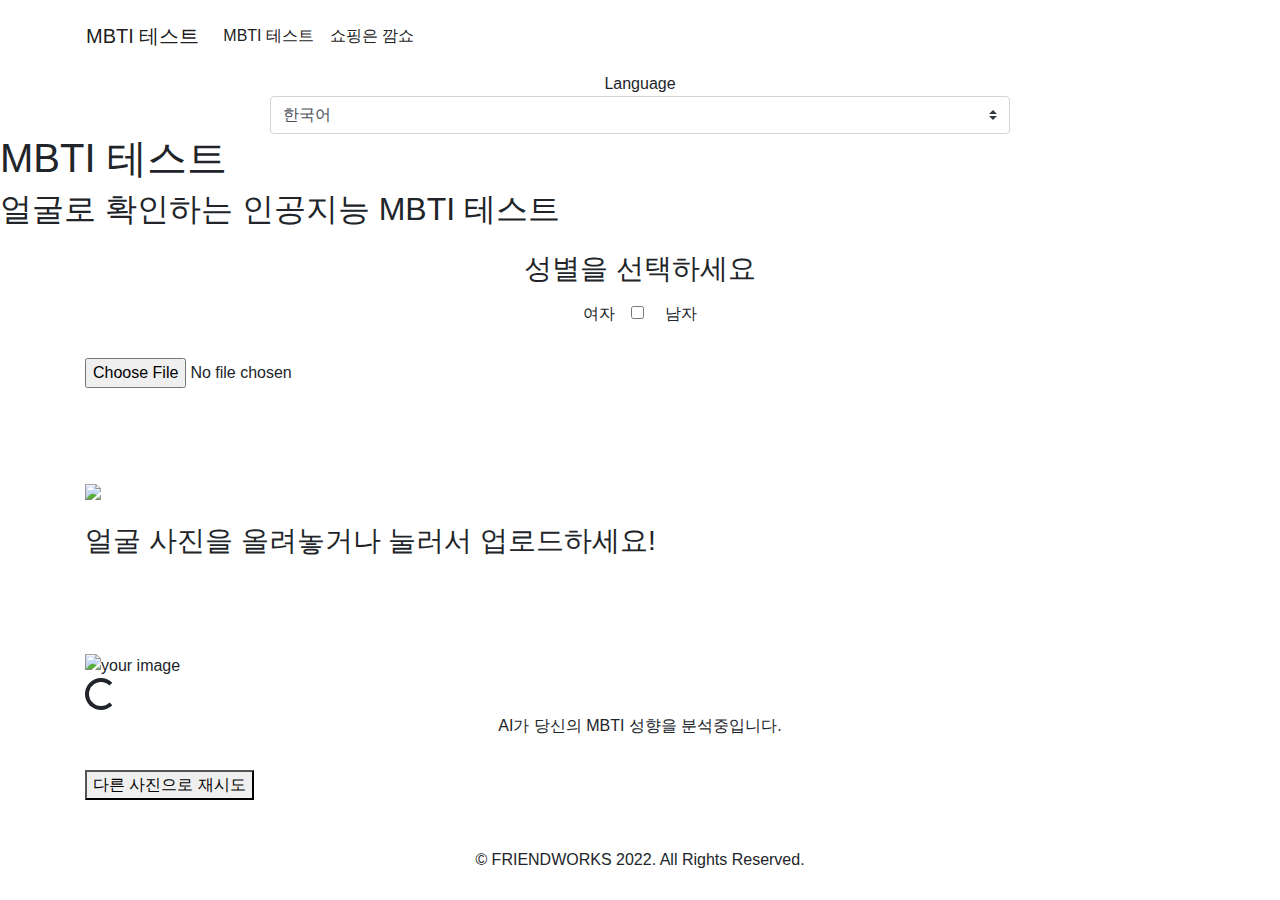
==== en/index.html @ 9ec571dc "lang2" ====
<!DOCTYPE html>
<html lang="value">
    <head>
        <meta charset="UTF-8" />
        <meta name="viewport" content="width=device-width, initial-scale=1, shrink-to-fit=no" />
        <meta http-equiv="X-UA-Compatible" content="ie=edge" />
        <meta name="naver-site-verification" content="3c3d0d8138c15d70fa517e655091ccc6818fdd9f" />
        <link href="https://fonts.googleapis.com/css?family=Jua&display=swap" rel="stylesheet" />
        <link
            rel="stylesheet"
            href="https://stackpath.bootstrapcdn.com/bootstrap/4.4.1/css/bootstrap.min.css"
            integrity="sha384-Vkoo8x4CGsO3+Hhxv8T/Q5PaXtkKtu6ug5TOeNV6gBiFeWPGFN9MuhOf23Q9Ifjh"
            crossorigin="anonymous"
        />
        <title>MBTI 테스트</title>

        <link rel="alternate" hreflang="ko" href="https://mbtionface.netlify.app/ko/index.html" />
        <link rel="alternate" hreflang="en" href="https://mbtionface.netlify.app/en/index.html" />
        <link rel="alternate" hreflang="es" href="https://mbtionface.netlify.app/es/index.html" />
        <link rel="alternate" hreflang="ja" href="https://mbtionface.netlify.app/ja/index.html" />
        <link rel="alternate" hreflang="zh" href="https://mbtionface.netlify.app/zh/index.html" />
        <link rel="alternate" hreflang="vi" href="https://mbtionface.netlify.app/vi/index.html" />
        <link rel="alternate" hreflang="id" href="https://mbtionface.netlify.app/id/index.html" />
        <link rel="alternate" hreflang="it" href="https://mbtionface.netlify.app/it/index.html" />
        <link rel="alternate" hreflang="th" href="https://mbtionface.netlify.app/th/index.html" />
        <link rel="alternate" hreflang="x-default" href="https://mbtionface.netlify.app/" />
        
        <meta name="title" content="MBTI 테스트" />
        <meta
            name="subject"
            content="얼굴로 확인하는 인공지능 MBTI 테스트, 간편하게 나의 MBTI를 찾아보세요!"
        />
        <meta
            name="keywords"
            content="MBTI 테스트, 인공지능 MBTI 테스트, 얼굴상, 얼굴상 테스트, 나의 MBTI, MBTI 찾기, 얼굴로 보는 MBTI, 얼굴 MBTI, 동물MBTI, MBTIface, ISTJ, ISTP, ESTP, ESTJ, ISFJ, ISFP, ESFP, ESFJ, INFJ, INFP, ENFP, ENFJ, INTJ, INTP, ENTP, ENTJ, 연예인MBTI, 연예인 MBTI, MBTI 연예인"
        />
        <meta name="author" content="charles" />
        <link rel="stylesheet" href="style.css" />
        <link rel="canonical" href="https://mbtionface.netlify.app" />
        <meta property="og:url" content="https://mbtionface.netlify.appe" />
        <meta property="og:type" content="website" />
        <meta property="og:title" content="MBTI 테스트" />
        <meta
            property="og:description"
            content="얼굴로 확인하는 인공지능 MBTI 테스트, 간편하게 나의 MBTI를 찾아보세요! 1,000명의 연예인 사진 데이터로 학습한 인공지능이 나의 얼굴특징으로 MBTI성향을 분석해드립니다. 회원가입도 필요없이 화면에서 바로 확인해보세요! 사진 데이터는 그 어디에도 전송되지 않습니다. 인공지능이 보는 나의 MBTI 테스트 한번 해보세요! ISTJ? ISTP? ESTP? ESTJ? ISFJ? ISFP? ESFP? ESFJ? INFJ? INFP? ENFP? ENFJ? INTJ? INTP? ENTP? ENTJ? 간편한 사진등록을 위해 나의 MBTI 성향을 찾을 수 있습니다."
        />
        <meta
            property="og:image"
            content="https://img1.daumcdn.net/thumb/R1280x0/?scode=mtistory2&fname=https%3A%2F%2Fk.kakaocdn.net%2Fdn%2Fc0eq42%2FbtqCQpiFhFn%2F8KPaOP9q8PXpJFRL7if55K%2Fimg.jpg"
        />

        <link rel="shortcut icon" href="/favicon.ico" type="image/x-icon" />
        <link rel="icon" href="/favicon.ico" type="image/x-icon" />

        <!-- Go to www.addthis.com/dashboard to customize your tools -->
        <script
            type="text/javascript"
            src="//s7.addthis.com/js/300/addthis_widget.js#pubid=ra-6253e51a4750b6fa"
        ></script>
    </head>

    <style>
        @import url(//fonts.googleapis.com/earlyaccess/jejuhallasan.css);
        #label-container div:nth-child(6) {
            display: none !important;
        }
        #label-container div:nth-child(7) {
            display: none !important;
        }
        #label-container div:nth-child(8) {
            display: none !important;
        }
        #label-container div:nth-child(9) {
            display: none !important;
        }
        #label-container div:nth-child(10) {
            display: none !important;
        }
        #label-container div:nth-child(11) {
            display: none !important;
        }
        #label-container div:nth-child(12) {
            display: none !important;
        }
        #label-container div:nth-child(13) {
            display: none !important;
        }
        #label-container div:nth-child(14) {
            display: none !important;
        }
        #label-container div:nth-child(15) {
            display: none !important;
        }
        #label-container div:nth-child(16) {
            display: none !important;
        }
    </style>

    <body>
        <nav class="p-3 container navbar navbar-expand-lg navbar-light">
            <a class="navbar-brand" href="https://animalface.site/">MBTI 테스트</a>
            <button
                class="navbar-toggler"
                type="button"
                data-toggle="collapse"
                data-target="#navbarNav"
                aria-controls="navbarNav"
                aria-expanded="false"
                aria-label="Toggle navigation"
            >
                <span class="navbar-toggler-icon"></span>
            </button>
            <div class="collapse navbar-collapse" id="navbarNav">
                <ul class="navbar-nav">
                    <li class="nav-item active">
                        <a class="nav-link" href="#"
                            >MBTI 테스트
                            <span class="sr-only">(current)</span>
                        </a>
                    </li>
                    <li class="nav-item active">
                        <a
                            class="nav-link"
                            id="yotube-top-link"
                            href="https://smartstore.naver.com/kkamshow"
                            >쇼핑은 깜쇼</a
                        >
                    </li>
                </ul>
            </div>
        </nav>

        <section class="container d-flex flex-column justify-content-center align-items-center">
            <span class="select-language">Language</span>
            <select onchange="changeLanguage(this)" class="custom-select col-8">
                <option value="ko" lang="ko">한국어</option>
                <option value="en" lang="en">English</option>
                <option value="es" lang="es">español</option>
                <option value="ja" lang="ja">日本語</option>
                <option value="zh" lang="zh">中文</option>
                <option value="vi" lang="vi">tiếng Việt</option>
                <option value="id" lang="id">Bahasa Indonesia</option>
                <option value="it" lang="it">Italiano</option>
                <option value="th" lang="th">ไทย</option>
            </select>
        </section>

        <script>
            var ua = navigator.userAgent.toLowerCase();
            function changeLanguage(lang) {
                if (
                    (navigator.userAgent.indexOf('Mac OS') > 0 &&
                        navigator.userAgent.indexOf('Safari') <= 0) ||
                    (navigator.userAgent.indexOf('Android') > 0 &&
                        navigator.userAgent.indexOf('wv)') > 0)
                ) {
                    if (ua.match('android') != null) {
                        window.open(
                            'googlechrome://navigate?url=mbtionface.netlify.app/' +
                                lang.value +
                                '/index.html'
                        ); //android
                    } else if (
                        ua.indexOf('iphone') > -1 ||
                        ua.indexOf('ipad') > -1 ||
                        ua.indexOf('ipod') > -1
                    ) {
                        window.location.href =
                            'https://mbtionface.netlify.app/' + lang.value + '/index.html';
                    } else {
                        window.location.href =
                            'https://mbtionface.netlify.app/' + lang.value + '/index.html';
                    }
                } else {
                    window.location.href =
                        'https://mbtionface.netlify.app/' + lang.value + '/index.html';
                }
            }
        </script>

        <section class="section">
            <h1 class="title">MBTI 테스트</h1>
            <h2 class="subtitle">얼굴로 확인하는 인공지능 MBTI 테스트</h2>
            <h2 class="sr-only">
                나의 MBTI 성향은 무엇일까? 얼굴로 간편하게 나의 MBTI를 찾아보세요!
            </h2>
            <h3 class="sr-only">
                1,000명의 연예인 사진 데이터로 학습한 인공지능이 얼굴 사진으로 당신의 MBTI 성향을
                찾아드립니다.
            </h3>
            <h4 class="sr-only">
                본 서비스는 Google의 인공지능 teachable machine 2.0을 활용하였습니다.
            </h4>
            <p class="sr-only">
                얼굴로 확인하는 인공지능 MBTI 테스트, 간편하게 나의 MBTI를 찾아보세요! 1,000명의
                연예인 사진 데이터로 학습한 인공지능이 나의 얼굴특징으로 MBTI성향을 분석해드립니다.
                회원가입도 필요없이 화면에서 바로 확인해보세요! 사진 데이터는 그 어디에도 전송되지
                않습니다. 인공지능이 분석하는 나의 MBTI 테스트 한번 해보세요! 간편한 사진등록을 위해
                나의 MBTI 성향을 찾을 수 있습니다.
            </p>
        </section>
        <section class="youtube pb-3" id="yotube-mid-link">
            <!-- <div class="container mt-3 youtube-cover d-flex flex-row-reverse align-items-center">
            <img src="img/youtube-copy.jpg" alt="youtube-icon" class="youtube-icon">
            <a href="https://----" class="youtube-link">By 처리의 채널</a>
        </div> -->
        </section>
        <h3 class="pb-2 d-flex justify-content-center">성별을 선택하세요</h3>
        <section class="d-flex justify-content-center">
            <p class="d-flex align-items-center pr-3">여자</p>
            <div>
                <input type="checkbox" id="gender" />
                <label for="gender">
                    <span class="knob">
                        <i></i>
                    </span>
                </label>
            </div>
            <p class="d-flex align-items-center pl-3">남자</p>
        </section>
        <script
            class="jsbin"
            src="https://ajax.googleapis.com/ajax/libs/jquery/1/jquery.min.js"
        ></script>
        <div class="mt-3 container file-upload">
            <div class="image-upload-wrap">
                <input
                    class="file-upload-input"
                    type="file"
                    onchange="readURL(this);"
                    accept="image/*"
                />
                <div class="drag-text">
                    <img src="img/upload.svg" class="mt-5 pt-5 upload" />
                    <h3 class="mb-5 pb-5 pt-4 upload-text">
                        얼굴 사진을 올려놓거나 눌러서 업로드하세요!
                    </h3>
                </div>
            </div>
            <div class="file-upload-content">
                <img class="file-upload-image" id="face-image" src="#" alt="your image" />
                <div id="loading" class="animated bounce">
                    <div class="spinner-border" role="status">
                        <span class="sr-only">Loading...</span>
                    </div>
                    <p class="text-center">AI가 당신의 MBTI 성향을 분석중입니다.</p>
                </div>
                <p class="result-message"></p>
                <div id="label-container" class="d-flex flex-column justify-content-around"></div>

                <!-- Go to www.addthis.com/dashboard to customize your tools -->
                <div class="addthis_inline_share_toolbox_t1y6"></div>

                <div class="pt-3 image-title-wrap">
                    <button
                        type="button p-2"
                        class="try-again-btn"
                        onclick="window.location.reload();"
                    >
                        <span class="try-again-text">다른 사진으로 재시도</span>
                    </button>
                </div>
            </div>
        </div>
        <footer class="footer pt-5 container d-flex justify-content-center">
            <div>
                <p>&copy; FRIENDWORKS 2022. All Rights Reserved.</p>
            </div>
        </footer>

        <div id="disqus_thread"></div>
        <script>
            /**
             *  RECOMMENDED CONFIGURATION VARIABLES: EDIT AND UNCOMMENT THE SECTION BELOW TO INSERT DYNAMIC VALUES FROM YOUR PLATFORM OR CMS.
             *  LEARN WHY DEFINING THESE VARIABLES IS IMPORTANT: https://disqus.com/admin/universalcode/#configuration-variables    */
            /*
    var disqus_config = function () {
    this.page.url = PAGE_URL;  // Replace PAGE_URL with your page's canonical URL variable
    this.page.identifier = PAGE_IDENTIFIER; // Replace PAGE_IDENTIFIER with your page's unique identifier variable
    };
    */
            (function () {
                // DON'T EDIT BELOW THIS LINE
                var d = document,
                    s = d.createElement('script');
                s.src = 'https://mbti-face.disqus.com/embed.js';
                s.setAttribute('data-timestamp', +new Date());
                (d.head || d.body).appendChild(s);
            })();
        </script>
        <noscript
            >Please enable JavaScript to view the
            <a href="https://disqus.com/?ref_noscript">comments powered by Disqus.</a></noscript
        >

        <script>
            function readURL(input) {
                if (input.files && input.files[0]) {
                    var reader = new FileReader();
                    reader.onload = function (e) {
                        $('.image-upload-wrap').hide();
                        $('#loading').show();
                        $('.file-upload-image').attr('src', e.target.result);
                        $('.file-upload-content').show();
                        $('.image-title').html(input.files[0].name);
                    };
                    reader.readAsDataURL(input.files[0]);
                    init().then(function () {
                        console.log('hello');
                        predict();
                        $('#loading').hide();
                    });
                } else {
                    removeUpload();
                }
            }

            function removeUpload() {
                $('.file-upload-input').replaceWith($('.file-upload-input').clone());
                $('.file-upload-content').hide();
                $('.image-upload-wrap').show();
            }
            $('.image-upload-wrap').bind('dragover', function () {
                $('.image-upload-wrap').addClass('image-dropping');
            });
            $('.image-upload-wrap').bind('dragleave', function () {
                $('.image-upload-wrap').removeClass('image-dropping');
            });
        </script>
        <script src="https://cdn.jsdelivr.net/npm/@tensorflow/tfjs@1.3.1/dist/tf.min.js"></script>
        <script src="https://cdn.jsdelivr.net/npm/@teachablemachine/image@0.8/dist/teachablemachine-image.min.js"></script>
        <script type="text/javascript">
            let URL;
            const urlMale = 'https://teachablemachine.withgoogle.com/models/Jysm44wZs/';
            const urlFemale = 'https://teachablemachine.withgoogle.com/models/SM7xPomcu/';
            let model, webcam, labelContainer, maxPredictions;
            async function init() {
                if (document.getElementById('gender').checked) {
                    URL = urlMale;
                } else {
                    URL = urlFemale;
                }
                const modelURL = URL + 'model.json';
                const metadataURL = URL + 'metadata.json';
                model = await tmImage.load(modelURL, metadataURL);
                maxPredictions = model.getTotalClasses();
                labelContainer = document.getElementById('label-container');
                for (let i = 0; i < maxPredictions; i++) {
                    var element = document.createElement('div');
                    element.classList.add('d-flex');
                    labelContainer.appendChild(element);
                }
            }
            async function predict() {
                var image = document.getElementById('face-image');
                const prediction = await model.predict(image, false);
                prediction.sort((a, b) => parseFloat(b.probability) - parseFloat(a.probability));
                console.log(prediction[0].className);
                var resultTitle, resultExplain, resultCeleb;
                if (document.getElementById('gender').checked) {
                    switch (prediction[0].className) {
                        case 'ISTJ':
                            resultTitle = 'ISTJ : 청렴결백한 논리주의자';
                            resultExplain =
                                '♠기본성향 : 사실에 근거하여 사고하며 행동이나 결정 사항에 한치의 의심을 사지 않는 현실 주의자형 <br> ♥연애 성향 : 자신의 감정을 절대 표현하지 않음. <br> ♣투자성향 : 조심성이 많고 미래에 대한 불안 때문에 절약하는 수호자 하지만, 본인을 위한 투자에 인색';
                            resultCeleb =
                                'ISTJ 연예인: 차태현, 이장원, 정찬우(iKON), 엘(인피니트), 마크(GOT7)';
                            break;
                        case 'ISTP':
                            resultTitle = 'ISTP : 백과사전형 만능 재주꾼';
                            resultExplain =
                                '♠기본성향 : 대담하고 현실적인 성향으로 다양한 도구 사용에 능숙한 탐험형 <br> ♥연애 성향 : 집에서 넷플릭스 보느라 연애를 안함 <br> ♣투자성향 : 소비를 즐기고 순간의 즐거움을 쫓는 예술가, 자유분방하여 앞날을 걱정하지 않는 성격';
                            resultCeleb =
                                'ISTP 연예인: 장성규, 박명수, 배성재(아나운서), 버논(세븐틴), 하석진';
                            break;
                        case 'ESTP':
                            resultTitle = 'ESTP : 모험을 즐기는 사업가';
                            resultExplain =
                                '♠기본성향 : 벼랑 끝의 아슬아슬한 삶을 진정으로 즐길 줄 아는 이들로 명석한 두뇌와 에너지, 그리고 뛰어난 직관력을 가지고 있는 유형 <br> ♥연애 성향 : 금방 사랑에 빠지고 금방 사랑이 식음(바람기 다수 보유) <br> ♣투자성향 : 소비를 즐기고 순간의 즐거움을 쫓는 예술가, 자유분방하여 앞날을 걱정하지 않는 성격으로 주위 요망';
                            resultCeleb =
                                'ESTP 연예인: 성찬(NCT), 장범준, 전현무, 허훈(농구), 신동엽';
                            break;
                        case 'ESTJ':
                            resultTitle = 'ESTJ : 엄격한 사업가형 관리자';
                            resultExplain =
                                '♠기본성향 : 사물이나 사람을 관리하는데 타의 추총을 불허하는 뛰어난 실력을 갖춘 관리자형 <br> ♥연애 성향 : 첫 데이트에서 사랑해 라고 말하는 애인이 부담스러움(상대가 화장실 간 사이에 문자 다 읽음) <br> ♣투자성향 : 조심성이 많고 미래에 대한 불안 때문에 절약하는 수호자 하지만, 본인을 위한 투자에 인색';
                            resultCeleb =
                                'ESTJ 연예인: 지민(BTS), 김구라, 김준수(JYJ), 류준열, 여원(펜타곤), 장동민';
                            break;
                        case 'ISFJ':
                            resultTitle = 'ISFJ : 용감한 수호자';
                            resultExplain =
                                '♠기본성향 : 소중한 이들을 수호하는데 심혈을 기울이는 헌신적이며 성실한 방어자형 <br> ♥연애 성향 : 감정 표현엔 서툴러서 자꾸 돈으로 사랑을 표현함 (사귄지 1주일 됐는데 백만원짜리 선물 줌) <br> ♣투자성향 : 조심성이 많고 미래에 대한 불안 때문에 절약하는 수호자 하지만, 본인을 위한 투자에 인색';
                            resultCeleb =
                                'ISFJ 연예인: 최강창민, 진영(GOT7), 대성(BIGBANG), 시우민, 장민호, 김경호';
                            break;
                        case 'ISFP':
                            resultTitle = 'ISFP : 호기심 많은 예술가';
                            resultExplain =
                                '♠기본성향 : 항시 새로운 것을 찾아 시도하거나 도전할 준비가 되어 있는 융통성 있는 성격의 매력 넘치는 예술가형 <br> ♥연애 성향 : 질투 대마왕인데 애인이 싫어할까봐 절대 티 안냄 <br> ♣투자성향 : 소비를 즐기고 순간의 즐거움을 쫓는 예술가, 자유분방하여 앞날을 걱정하지 않는 성격으로 주위 요망';
                            resultCeleb =
                                'ISFP 연예인: 유재석, 양세찬, 유승호, 백현(EXO), 김동욱, 쇼타로(NCT)';
                            break;
                        case 'ESFP':
                            resultTitle = 'ESFP : 자유로운 영혼의 연예인';
                            resultExplain =
                                '♠기본성향 : 주위에 있으면 인생이 지루할 새가 없을 정도로 즉흥적이며 열정과 에너지가 넘치는 연예인형 <br> ♥연애 성향 : 애인이 날 사랑하는지 모르겠음, 조금만 다투면 넌 나 안 사랑하자나 라고 외침 <br> ♣투자성향 : 소비를 즐기고 순간의 즐거움을 쫓는 예술가, 자유분방하여 앞날을 걱정하지 않는 성격으로 주위 요망';
                            resultCeleb =
                                'ESFP 연예인: 비, 이재욱, 우영(2PM), 재현(NCT), 한결(BAE173), 정준하';
                            break;
                        case 'ESFJ':
                            resultTitle = 'ESFJ : 사교적인 외교관';
                            resultExplain =
                                '♠기본성향 : 타인을 향항 세심한 관심과 사교적인 성향으로 사람들 내에서 인기가 많으며, 타인을 돕는데 열정적인 세심형 <br> ♥연애 성향 : 기념일에 무심하고 안챙기는 애인에게 기념일 왜 모르냐고 싸우기 시작 <br> ♣투자성향 : 조심성이 많고 미래에 대한 불안 때문에 절약하는 수호자 하지만, 본인을 위한 투자에 인색';
                            resultCeleb =
                                'ESFJ 연예인: 박보검, 이수근, 규현, 피오, 김준서(위아이), 쿤(NCT)';
                            break;
                        case 'INFJ':
                            resultTitle = 'INFJ : 선의의 옹호자';
                            resultExplain =
                                '♠기본성향 : 조용하고 신비로우며 샘솟는 영감으로 지칠 줄 모르는 이상주의자 <br> ♥연애 성향 : 애인 SNS를 살피다가 스크롤 끝까지 하면서 밤샘 <br> ♣투자성향 : 돈보다 중요한 가치를 믿으며 더 나은 사회를 만들고 싶은 이상주의자';
                            resultCeleb =
                                'INFJ 연예인: 제이홉(BTS), 조인성, 양세형, 정일우, 강태오, 강승윤, 준호(2PM)';
                            break;
                        case 'INFP':
                            resultTitle = 'INFP : 열정적인 중재자';
                            resultExplain =
                                '♠기본성향 : 상냥한 성격의 이타주의자로 건강하고 밝은 사회 건설에 앞장서는 낭만형 <br> ♥연애 성향 : 첫데이트에서 사랑해~ 라고 말함 <br> ♣투자성향 : 돈보다 중요한 가치를 믿으며 더 나은 사회를 만들고 싶은 이상주의자';
                            resultCeleb =
                                'INFP 연예인: 뷔(BTS), 최우식, 송민호, 강하늘, 조승우, 김종민, 윤종신, 강호동';
                            break;
                        case 'ENFP':
                            resultTitle = 'ENFP : 재기발랄한 활동가';
                            resultExplain =
                                '♠기본성향 : 창의적이며 항상 웃을 거리를 찾아 다니는 활방한 성격으로 사람들과 자유롭게 어울리기를 좋아하는 넘치는 열정의 소유자 <br> ♥연애 성향 : 연애 시작 했는데 갑자기 연애보다 꿀잼인 일들이 생김 <br> ♣투자성향 : 돈보다 중요한 가치를 믿으며 더 나은 사회를 만들고 싶은 이상주의자';
                            resultCeleb =
                                'ENFP 연예인: RM(BTS), 손석구, 케이윌, 김준호, 딘딘, 싸이, 조세호, 루카스(NCT)';
                            break;
                        case 'ENFJ':
                            resultTitle = 'ENFJ : 정의로운 사회 운동가';
                            resultExplain =
                                '♠기본성향 : 넘치는 카르스마와 영향력으로 창중을 압도하는 리더형 <br> ♥연애 성향 : 애인의 전 연인들을 궁금해하고, 완벽한 이상형이 되고 싶어함, 새벽 2시인데 남친/여친의 옛애인 SNS 몰래봄 <br> ♣투자성향 : 돈보다 중요한 가치를 믿으며 더 나은 사회를 만들고 싶은 이상주의자';
                            resultCeleb =
                                'ENFJ 연예인: 강다니엘, 디노(세븐틴), 이정재, 임시완, 정우성, 키노(펜타곤)';
                            break;
                        case 'INTJ':
                            resultTitle = 'INTJ : 용의주도한 전략가';
                            resultExplain =
                                '♠기본성향 : 상상력이 풍부하며 철두철미한 계획을 세우는 전략가형 <br> ♥연애 성향 : 첫 데이트 하는 날, 결혼하는 상상부터 자녀 계획까지 세움 <br> ♣투자성향 : 미래를 위한 투자가, 시대를 앞서가는 합리주의자로 논리적이며 미래를 위해 아낌없이 투자';
                            resultCeleb =
                                'INTJ 연예인: 은혁(슈퍼주니어), 유준상, 이경규, 빽가(코요테), 엄기준, 허영생';
                            break;
                        case 'INTP':
                            resultTitle = 'INTP : 논리적인 사색가';
                            resultExplain =
                                '♠기본성향 : 끊임없이 새로운 지식에 목말라 하는 혁신가형 <br> ♥연애 성향 : 좋아하는 마음을 카톡을 통해서만 티낼 수 있음 <br> ♣투자성향 : 미래를 위한 투자가, 시대를 앞서가는 합리주의자로 논리적이며 미래를 위해 아낌없이 투자';
                            resultCeleb =
                                'INTP 연예인: 정국(BTS), 진(BTS), 김우빈, 안효섭, 김우석(업텐션), 정형돈';
                            break;
                        case 'ENTP':
                            resultTitle = 'ENTP : 뜨거운 논쟁을 즐기는 변론가';
                            resultExplain =
                                '♠기본성향 : 지적인 도전을 두려워하지 않는 똑똑한 호기심형 <br> ♥연애 성향 : 사실 내가 1순위라 애인보다 내 자신을 더 좋아함 <br> ♣투자성향 : 미래를 위한 투자가, 시대를 앞서가는 합리주의자로 논리적이며 미래를 위해 아낌없이 투자';
                            resultCeleb =
                                'ENTP 연예인: 영탁, 박경, 하하, 이제훈, 김수찬, 김동완(신화), 자이언티';
                            break;
                        case 'ENTJ':
                            resultTitle = 'ENTJ : 대담한 통솔자';
                            resultExplain =
                                '♠기본성향 : 천성적으로 타고난 리더 대담하면서도 상상력이 풍부한 강한 의지의 소유자료 다양한 방법을 모색하거나 여의치 않을 경우 새로운 방안을 창출하는 리더형 <br> ♥연애 성향 : 애인 핸드폰에 뜨는 알람 하나하나를 궁금해함 <br> ♣투자성향 : 미래를 위한 투자가, 시대를 앞서가는 합리주의자로 논리적이며 미래를 위해 아낌없이 투자';
                            resultCeleb =
                                'ENTJ 연예인: 곽동연, 붐, 비토(업텐션), 여진구, 지코, 이승기, 홍석';
                            break;
                        default:
                            resultTitle = '알수없음';
                            resultExplain = '';
                            resultCeleb = '';
                    }
                } else {
                    switch (prediction[0].className) {
                        case 'ISTJ':
                            resultTitle = 'ISTJ : 청렴결백한 논리주의자';
                            resultExplain =
                                '♠기본성향 : 사실에 근거하여 사고하며 이들의 행동이나 결정 사항에 한치의 의심을 사지 않는 현실 주의자형 <br> ♥연애 성향 : 자신의 감정을 절대 표현하지 않음 <br> ♣투자성향 : 조심성이 많고 미래에 대한 불안 때문에 절약하는 수호자 하지만, 본인을 위한 투자에 인색';
                            resultCeleb =
                                'ISTJ 연예인: 써니(소녀시대), 가을(IVE), 보나, 이보영, 이서연, 이세영';
                            break;
                        case 'ISTP':
                            resultTitle = 'ISTP : 백과사전형 만능 재주꾼';
                            resultExplain =
                                '♠기본성향 : 대담하고 현실적인 성향으로 다양한 도구 사용에 능숙한 탐험형 <br> ♥연애 성향 : 집에서 넷플릭스 보느라 연애를 안함 <br> ♣투자성향 : 소비를 즐기고 순간의 즐거움을 쫓는 예술가, 자유분방하여 앞날을 걱정하지 않는 성격으로 주위 요망';
                            resultCeleb =
                                'ISTP 연예인: 나연(TWICE), 윤여정, 유빈(원더걸스), 홍진경, 권진아';
                            break;
                        case 'ESTP':
                            resultTitle = 'ESTP : 모험을 즐기는 사업가';
                            resultExplain =
                                '♠기본성향 : 벼랑 끝의 아슬아슬한 삶을 진정으로 즐길 줄 아는 이들로 명석한 두뇌와 에너지, 그리고 뛰어난 직관력을 가지고 있는 유형 <br> ♥연애 성향 : 금방 사랑에 빠지고 금방 사랑이 식음(바람기 다수 보유) <br> ♣투자성향 : 소비를 즐기고 순간의 즐거움을 쫓는 예술가, 자유분방하여 앞날을 걱정하지 않는 성격으로 주위 요망';
                            resultCeleb =
                                'ESTP 연예인: 지수(BLACKPINK), 이유비, 경리, 김완선, 큐리, 해원';
                            break;
                        case 'ESTJ':
                            resultTitle = 'ESTJ : 엄격한 사업가형 관리자';
                            resultExplain =
                                '♠기본성향 : 사물이나 사람을 관리하는데 타의 추총을 불허하는 뛰어난 실력을 갖춘 관리자형 <br> ♥연애 성향 : 첫 데이트에서 사랑해 라고 말하는 애인이 부담스러움(상대가 화장실 간 사이에 문자 다 읽음) <br> ♣투자성향 : 조심성이 많고 미래에 대한 불안 때문에 절약하는 수호자 하지만, 본인을 위한 투자에 인색';
                            resultCeleb =
                                'ESTJ 연예인: 송은이, 치타, 한가인, 한채영, 남지현, 소희(앨리스)';
                            break;
                        case 'ISFJ':
                            resultTitle = 'ISFJ : 용감한 수호자';
                            resultExplain =
                                '♠기본성향 : 소중한 이들을 수호하는데 심혈을 기울이는 헌신적이며 성실한 방어자형 <br> ♥연애 성향 : 감정 표현엔 서툴러서 자꾸 돈으로 사랑을 표현함 (사귄지 1주일 됐는데 백만원짜리 선물 줌) <br> ♣투자성향 : 조심성이 많고 미래에 대한 불안 때문에 절약하는 수호자 하지만, 본인을 위한 투자에 인색';
                            resultCeleb =
                                'ISFJ 연예인: 다현(TWICE), 정연(TWICE), 나르샤, 루다(우주소녀), 안영미';
                            break;
                        case 'ISFP':
                            resultTitle = 'ISFP : 호기심 많은 예술가';
                            resultExplain =
                                '♠기본성향 : 항시 새로운 것을 찾아 시도하거나 도전할 준비가 되어 있는 융통성 있는 성격의 매력 넘치는 예술가형 <br> ♥연애 성향 : 질투 대마왕인데 애인이 싫어할까봐 절대 티 안냄 <br> ♣투자성향 : 소비를 즐기고 순간의 즐거움을 쫓는 예술가, 자유분방하여 앞날을 걱정하지 않는 성격으로 주위 요망';
                            resultCeleb =
                                'ISFP 연예인: 미나/지효/쯔위(TWICE), 설현, 간미연, 이해리(다비치), 진세연';
                            break;
                        case 'ESFP':
                            resultTitle = 'ESFP : 자유로운 영혼의 연예인';
                            resultExplain =
                                '♠기본성향 : 주위에 있으면 인생이 지루할 새가 없을 정도로 즉흥적이며 열정과 에너지가 넘치는 연예인형 <br> ♥연애 성향 : 애인이 날 사랑하는지 모르겠음, 조금만 다투면 넌 나 안 사랑하자나 라고 외침 <br> ♣투자성향 : 소비를 즐기고 순간의 즐거움을 쫓는 예술가, 자유분방하여 앞날을 걱정하지 않는 성격으로 주위 요망';
                            resultCeleb =
                                'ESFP 연예인: 강혜원(아이즈원), 이선빈, 신봉선, 주이(모모랜드), 에일리, 윤아, 효린';
                            break;
                        case 'ESFJ':
                            resultTitle = 'ESFJ : 사교적인 외교관';
                            resultExplain =
                                '♠기본성향 : 타인을 향항 세심한 관심과 사교적인 성향으로 사람들 내에서 인기가 많으며, 타인을 돕는데 열정적인 세심형 <br> ♥연애 성향 : 기념일에 무심하고 안챙기는 애인에게 기념일 왜 모르냐고 싸우기 시작 <br> ♣투자성향 : 조심성이 많고 미래에 대한 불안 때문에 절약하는 수호자 하지만, 본인을 위한 투자에 인색';
                            resultCeleb =
                                'ESFJ 연예인: 리사(BLACKPINK), 오나라, 장윤정, 예진(ITZY), 박초롱, 가린, 혜리';
                            break;
                        case 'INFJ':
                            resultTitle = 'INFJ : 선의의 옹호자';
                            resultExplain =
                                '♠기본성향 : 조용하고 신비로우며 샘솟는 영감으로 지칠 줄 모르는 이상주의자 <br> ♥연애 성향 : 애인 SNS를 살피다가 스크롤 끝까지 하면서 밤샘 <br> ♣투자성향 : 돈보다 중요한 가치를 믿으며 더 나은 사회를 만들고 싶은 이상주의자';
                            resultCeleb =
                                'INFJ 연예인: 정소민, 아이유, 박신혜, 성유리, 소희, 수지, 전지우';
                            break;
                        case 'INFP':
                            resultTitle = 'INFP : 열정적인 중재자';
                            resultExplain =
                                '♠기본성향 : 상냥한 성격의 이타주의자로 건강하고 밝은 사회 건설에 앞장서는 낭만형 <br> ♥연애 성향 : 첫데이트에서 사랑해~ 라고 말함 <br> ♣투자성향 : 돈보다 중요한 가치를 믿으며 더 나은 사회를 만들고 싶은 이상주의자';
                            resultCeleb =
                                'INFP 연예인: 박은빈, 모모/채영(TWICE), 화사, 김지원, 김숙, 한소희, 한지민';
                            break;
                        case 'ENFP':
                            resultTitle = 'ENFP : 재기발랄한 활동가';
                            resultExplain =
                                '♠기본성향 : 창의적이며 항상 웃을 거리를 찾아 다니는 활방한 성격으로 사람들과 자유롭게 어울리기를 좋아하는 넘치는 열정의 소유자 <br> ♥연애 성향 : 연애 시작 했는데 갑자기 연애보다 꿀잼인 일들이 생김 <br> ♣투자성향 : 돈보다 중요한 가치를 믿으며 더 나은 사회를 만들고 싶은 이상주의자';
                            resultCeleb =
                                'ENFP 연예인: 로제(BLACKPINK), 강민경, 이효리, 공효진, 박나래, 전소민';
                            break;
                        case 'ENFJ':
                            resultTitle = 'ENFJ : 정의로운 사회 운동가';
                            resultExplain =
                                '♠기본성향 : 넘치는 카르스마와 영향력으로 창중을 압도하는 리더형 <br> ♥연애 성향 : 애인의 전 연인들을 궁금해하고, 완벽한 이상형이 되고 싶어함, 새벽 2시인데 남친/여친의 옛애인 SNS 몰래봄 <br> ♣투자성향 : 돈보다 중요한 가치를 믿으며 더 나은 사회를 만들고 싶은 이상주의자';
                            resultCeleb =
                                'ENFJ 연예인: 리아(ITZY), 신세경, 박소담, 시은(STAYC), 은서, 이성경, 김민경(개그맨)';
                            break;
                        case 'INTJ':
                            resultTitle = 'INTJ : 용의주도한 전략가';
                            resultExplain =
                                '♠기본성향 : 상상력이 풍부하며 철두철미한 계획을 세우는 전략가형 <br> ♥연애 성향 : 첫 데이트 하는 날, 결혼하는 상상부터 자녀 계획까지 세움 <br> ♣투자성향 : 미래를 위한 투자가, 시대를 앞서가는 합리주의자로 논리적이며 미래를 위해 아낌없이 투자';
                            resultCeleb =
                                'INTJ 연예인: 류진(ITZY), 보아, 공민지, 김유정, 조유리, 손나은, 박지원(프로미스나인)';
                            break;
                        case 'INTP':
                            resultTitle = 'INTP : 논리적인 사색가';
                            resultExplain =
                                '♠기본성향 : 끊임없이 새로운 지식에 목말라 하는 혁신가형 <br> ♥연애 성향 : 좋아하는 마음을 카톡을 통해서만 티낼 수 있음 <br> ♣투자성향 : 미래를 위한 투자가, 시대를 앞서가는 합리주의자로 논리적이며 미래를 위해 아낌없이 투자';
                            resultCeleb =
                                'INTP 연예인: 고아성, 김소연, 김신영, 소연(라붐), 초아(크레용팝), 안예은, 전혜원';
                            break;
                        case 'ENTP':
                            resultTitle = 'ENTP : 뜨거운 논쟁을 즐기는 변론가';
                            resultExplain =
                                '♠기본성향 : 지적인 도전을 두려워하지 않는 똑똑한 호기심형 <br> ♥연애 성향 : 사실 내가 1순위라 애인보다 내 자신을 더 좋아함 <br> ♣투자성향 : 미래를 위한 투자가, 시대를 앞서가는 합리주의자로 논리적이며 미래를 위해 아낌없이 투자';
                            resultCeleb =
                                'ENTP 연예인: 라미란, 제시, 한예슬, 엠마(댄서), 김세정, 권민아, 고민시';
                            break;
                        case 'ENTJ':
                            resultTitle = 'ENTJ : 대담한 통솔자';
                            resultExplain =
                                '♠기본성향 : 천성적으로 타고난 리더 대담하면서도 상상력이 풍부한 강한 의지의 소유자료 다양한 방법을 모색하거나 여의치 않을 경우 새로운 방안을 창출하는 리더형 <br> ♥연애 성향 : 애인 핸드폰에 뜨는 알람 하나하나를 궁금해함 <br> ♣투자성향 : 미래를 위한 투자가, 시대를 앞서가는 합리주의자로 논리적이며 미래를 위해 아낌없이 투자';
                            resultCeleb =
                                'ENTJ 연예인: 티파니, 문가영, 보미(걸크러쉬), 이호정, 윤하, 희진';
                            break;
                        default:
                            resultTitle = '알수없음';
                            resultExplain = '';
                            resultCeleb = '';
                    }
                }
                var title =
                    "<div class='" +
                    prediction[0].className +
                    "-mbti-title'>" +
                    resultTitle +
                    '</div>';
                var explain = "<div class='mbti-explain pt-2'>" + resultExplain + '</div>';
                var celeb =
                    "<div class='" +
                    prediction[0].className +
                    "-mbti-celeb pt-2 pb-2'>" +
                    resultCeleb +
                    '</div>';
                $('.result-message').html(title + explain + celeb);
                var barWidth;
                for (let i = 0; i < maxPredictions; i++) {
                    if (prediction[i].probability.toFixed(2) > 0.1) {
                        barWidth = Math.round(prediction[i].probability.toFixed(2) * 100) + '%';
                    } else if (prediction[i].probability.toFixed(2) >= 0.01) {
                        barWidth = '4%';
                    } else {
                        barWidth = '2%';
                    }
                    var labelTitle;
                    switch (prediction[i].className) {
                        case 'ISTJ':
                            labelTitle = 'ISTJ';
                            break;
                        case 'ISTP':
                            labelTitle = 'ISTP';
                            break;
                        case 'ESTP':
                            labelTitle = 'ESTP';
                            break;
                        case 'ESTJ':
                            labelTitle = 'ESTJ';
                            break;
                        case 'ISFJ':
                            labelTitle = 'ISFJ';
                            break;
                        case 'ISFP':
                            labelTitle = 'ISFP';
                            break;
                        case 'ESFP':
                            labelTitle = 'ESFP';
                            break;
                        case 'ESFJ':
                            labelTitle = 'ESFJ';
                            break;
                        case 'INFJ':
                            labelTitle = 'INFJ';
                            break;
                        case 'INFP':
                            labelTitle = 'INFP';
                            break;
                        case 'ENFP':
                            labelTitle = 'ENFP';
                            break;
                        case 'ENFJ':
                            labelTitle = 'ENFJ';
                            break;
                        case 'INTJ':
                            labelTitle = 'INTJ';
                            break;
                        case 'INTP':
                            labelTitle = 'INTP';
                            break;
                        case 'ENTP':
                            labelTitle = 'ENTP';
                            break;
                        case 'ENTJ':
                            labelTitle = 'ENTJ';
                            break;
                        default:
                            labelTitle = '알수없음';
                    }
                    var label =
                        "<div class='mbti-label d-flex align-items-center'>" +
                        labelTitle +
                        '</div>';
                    var bar =
                        "<div class='bar-container position-relative container'><div class='" +
                        prediction[i].className +
                        "-box'></div><div class='d-flex justify-content-center align-items-center " +
                        prediction[i].className +
                        "-bar' style='width: " +
                        barWidth +
                        "'><span class='d-block percent-text'>" +
                        Math.round(prediction[i].probability.toFixed(2) * 100) +
                        '%</span></div></div>';
                    labelContainer.childNodes[i].innerHTML = label + bar;
                }
            }
        </script>
        <script>
            function iosApp() {
                document.getElementById('coupang').style.display = 'none';
                $('#coupang ins').hide();
                document.getElementById('addThis').style.display = 'none';
                document.getElementById('disqus_thread').style.display = 'none';
                var kakao = document.getElementsByClassName('kakao_ad_area');
                for (var i = 0; i < kakao.length; i++) {
                    if (kakao[i]) {
                        kakao[i].style.display = 'none';
                    }
                }
                document.getElementById('yotube-top-link').style.display = 'none';
                document.getElementById('yotube-mid-link').style.display = 'none';
                document.getElementById('yotube-bottom-link').style.display = 'none';
            }
        </script>
    </body>
    <!-- 
image input box
Copyright (c) 2020 by Aaron Vanston (https://codepen.io/aaronvanston/pen/yNYOXR)

Permission is hereby granted, free of charge, to any person obtaining a copy of this software and associated documentation files (the "Software"), to deal in the Software without restriction, including without limitation the rights to use, copy, modify, merge, publish, distribute, sublicense, and/or sell copies of the Software, and to permit persons to whom the Software is furnished to do so, subject to the following conditions:

The above copyright notice and this permission notice shall be included in all copies or substantial portions of the Software.

THE SOFTWARE IS PROVIDED "AS IS", WITHOUT WARRANTY OF ANY KIND, EXPRESS OR IMPLIED, INCLUDING BUT NOT LIMITED TO THE WARRANTIES OF MERCHANTABILITY, FITNESS FOR A PARTICULAR PURPOSE AND NONINFRINGEMENT. IN NO EVENT SHALL THE AUTHORS OR COPYRIGHT HOLDERS BE LIABLE FOR ANY CLAIM, DAMAGES OR OTHER LIABILITY, WHETHER IN AN ACTION OF CONTRACT, TORT OR OTHERWISE, ARISING FROM, OUT OF OR IN CONNECTION WITH THE SOFTWARE OR THE USE OR OTHER DEALINGS IN THE SOFTWARE.

gender toggle
Copyright (c) 2020 by Mert Cukuren (https://codepen.io/knyttneve/pen/bPpEZY)

Permission is hereby granted, free of charge, to any person obtaining a copy of this software and associated documentation files (the "Software"), to deal in the Software without restriction, including without limitation the rights to use, copy, modify, merge, publish, distribute, sublicense, and/or sell copies of the Software, and to permit persons to whom the Software is furnished to do so, subject to the following conditions:

The above copyright notice and this permission notice shall be included in all copies or substantial portions of the Software.

THE SOFTWARE IS PROVIDED "AS IS", WITHOUT WARRANTY OF ANY KIND, EXPRESS OR IMPLIED, INCLUDING BUT NOT LIMITED TO THE WARRANTIES OF MERCHANTABILITY, FITNESS FOR A PARTICULAR PURPOSE AND NONINFRINGEMENT. IN NO EVENT SHALL THE AUTHORS OR COPYRIGHT HOLDERS BE LIABLE FOR ANY CLAIM, DAMAGES OR OTHER LIABILITY, WHETHER IN AN ACTION OF CONTRACT, TORT OR OTHERWISE, ARISING FROM, OUT OF OR IN CONNECTION WITH THE SOFTWARE OR THE USE OR OTHER DEALINGS IN THE SOFTWARE.
 -->
</html>
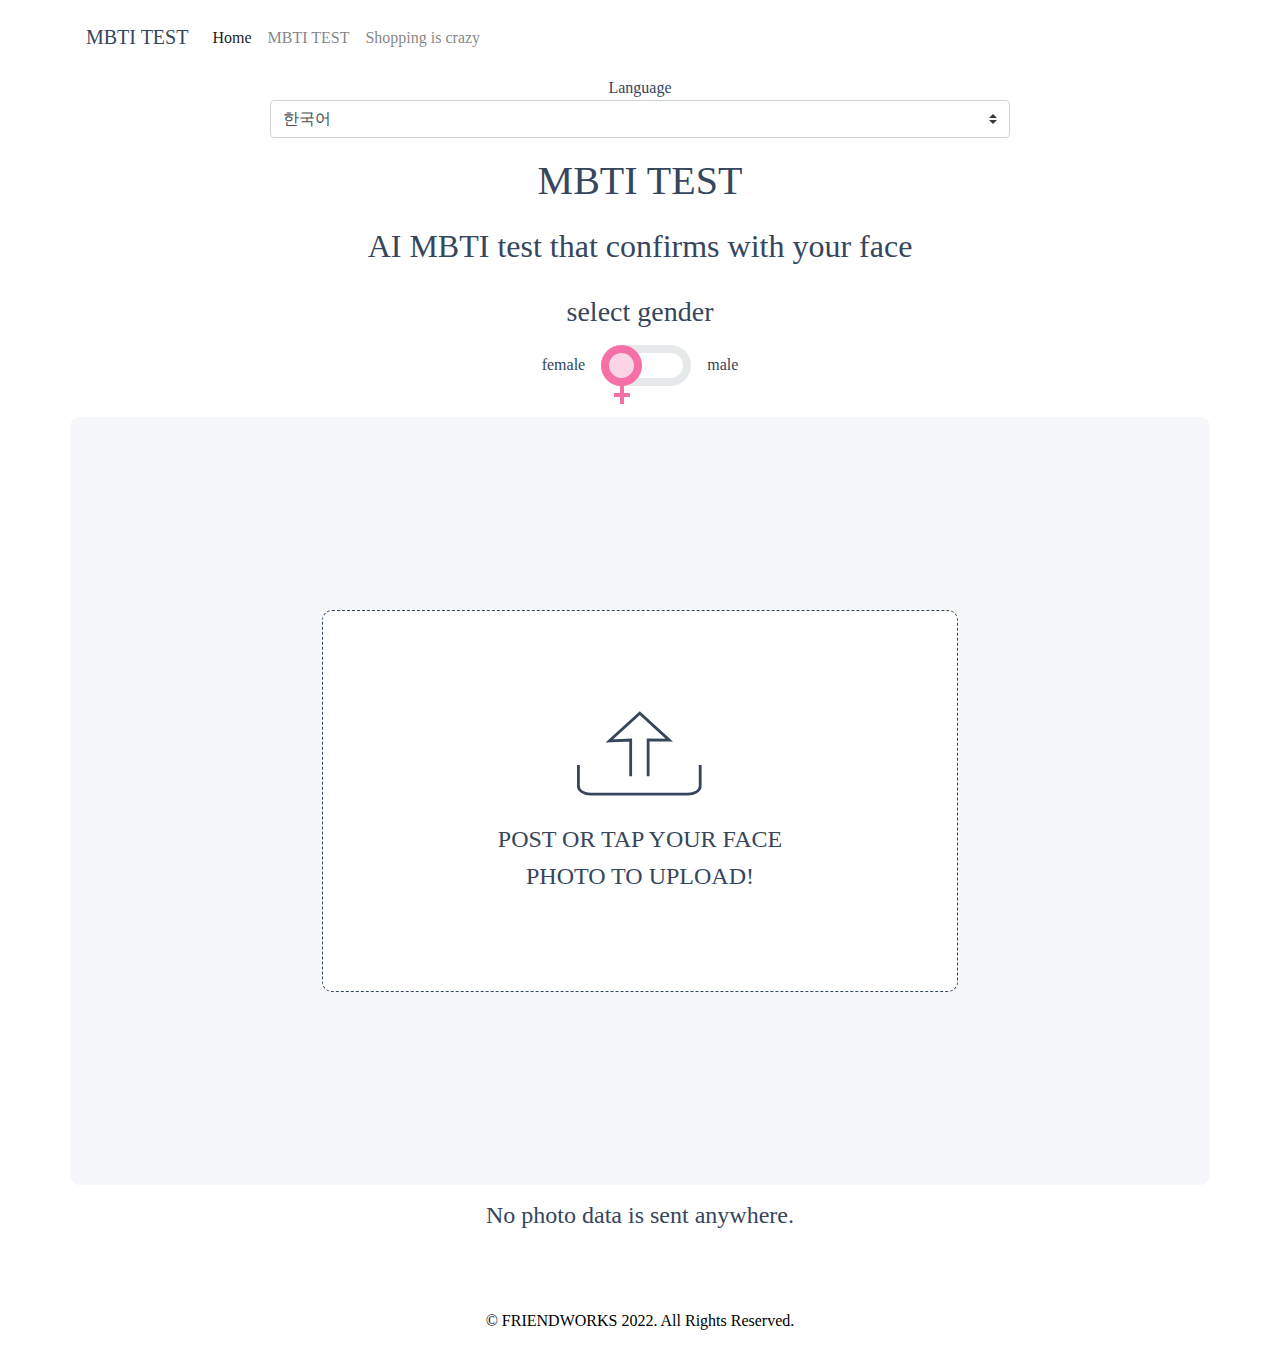
==== commit b51ab425: "es.. en" ====
--- a/en/index.html
+++ b/en/index.html
@@ -1,56 +1,67 @@
 <!DOCTYPE html>
-<html lang="value">
+<html lang="en">
     <head>
         <meta charset="UTF-8" />
         <meta name="viewport" content="width=device-width, initial-scale=1, shrink-to-fit=no" />
         <meta http-equiv="X-UA-Compatible" content="ie=edge" />
         <meta name="naver-site-verification" content="3c3d0d8138c15d70fa517e655091ccc6818fdd9f" />
+        <meta
+            name="google-site-verification"
+            content="U0fA87fWa7DeJwmO2t68xupuYGM9MVuYZf4gwX4JXEM"
+        />
         <link href="https://fonts.googleapis.com/css?family=Jua&display=swap" rel="stylesheet" />
         <link
             rel="stylesheet"
-            href="https://stackpath.bootstrapcdn.com/bootstrap/4.4.1/css/bootstrap.min.css"
+            href="https://cdn.jsdelivr.net/npm/bootstrap@4.4.1/dist/css/bootstrap.min.css"
             integrity="sha384-Vkoo8x4CGsO3+Hhxv8T/Q5PaXtkKtu6ug5TOeNV6gBiFeWPGFN9MuhOf23Q9Ifjh"
             crossorigin="anonymous"
         />
-        <title>MBTI 테스트</title>
+        <title>MBTI TEST : MBTI test that confirms with your face</title>
 
         <link rel="alternate" hreflang="ko" href="https://mbtionface.netlify.app/ko/index.html" />
         <link rel="alternate" hreflang="en" href="https://mbtionface.netlify.app/en/index.html" />
         <link rel="alternate" hreflang="es" href="https://mbtionface.netlify.app/es/index.html" />
-        <link rel="alternate" hreflang="ja" href="https://mbtionface.netlify.app/ja/index.html" />
-        <link rel="alternate" hreflang="zh" href="https://mbtionface.netlify.app/zh/index.html" />
+        <!-- <link rel="alternate" hreflang="ja" href="https://mbtionface.netlify.app/ja/index.html" />
+        <link rel="alternate" hreflang="zh" href="https://mbtionface.netlify.app/zh/index.html" /> -->
         <link rel="alternate" hreflang="vi" href="https://mbtionface.netlify.app/vi/index.html" />
         <link rel="alternate" hreflang="id" href="https://mbtionface.netlify.app/id/index.html" />
         <link rel="alternate" hreflang="it" href="https://mbtionface.netlify.app/it/index.html" />
         <link rel="alternate" hreflang="th" href="https://mbtionface.netlify.app/th/index.html" />
         <link rel="alternate" hreflang="x-default" href="https://mbtionface.netlify.app/" />
-        
-        <meta name="title" content="MBTI 테스트" />
+
+        <meta name="title" content="MBTI TEST" />
         <meta
             name="subject"
-            content="얼굴로 확인하는 인공지능 MBTI 테스트, 간편하게 나의 MBTI를 찾아보세요!"
+            content="AI MBTI test that checks your face, find your MBTI easily!"
+        />
+        <meta
+            name="description"
+            content="MBTI test to confirm with your face! Artificial intelligence learned from 1,000 Korean celebrity photo data analyzes your MBTI tendency based on facial features."
         />
         <meta
             name="keywords"
-            content="MBTI 테스트, 인공지능 MBTI 테스트, 얼굴상, 얼굴상 테스트, 나의 MBTI, MBTI 찾기, 얼굴로 보는 MBTI, 얼굴 MBTI, 동물MBTI, MBTIface, ISTJ, ISTP, ESTP, ESTJ, ISFJ, ISFP, ESFP, ESFJ, INFJ, INFP, ENFP, ENFJ, INTJ, INTP, ENTP, ENTJ, 연예인MBTI, 연예인 MBTI, MBTI 연예인"
+            content="MBTI test, MBTI test, MBTI, appearance test, MBTI test, MBTI test, MBTI personality test, MBIT type, today's horoscope, zodiac horoscope, horoscope, today's horoscope, MBTI compatibility, contemplative MBIT, MBTI facial image test, psychological test , Accurate Psychological Test, mbti Facial Test, MBTI by Face, AI MBTI Test, Eunbin Park MBTI, Taeoh Kang MBTI, Dongseok Ma MBTI, BTS MBTI, Face Image, Face Test, My MBTI, Find MBTI, MBTI by Face, Face MBTI , faceMBTI, MBTIface, face MBTI, MBTI face, ISTJ, ISTP, ESTP, ESTJ, ISFJ, ISFP, ESFP, ESFJ, INFJ, INFP, ENFP, ENFJ, INTJ, INTP, ENTP, ENTJ, Celebrity MBTI, Celebrity MBTI, MBTI Celebrities, ISTJ traits, ISTP traits, ESTP traits, ESTJ traits, ISFJ traits, ISFP traits, ESFP traits, ESFJ traits, INFJ traits, INFP traits, ENFP traits, ENFJ traits, INTJ traits, INTP traits, ENTP traits, ENTJ traits"
         />
         <meta name="author" content="charles" />
         <link rel="stylesheet" href="style.css" />
         <link rel="canonical" href="https://mbtionface.netlify.app" />
         <meta property="og:url" content="https://mbtionface.netlify.appe" />
         <meta property="og:type" content="website" />
-        <meta property="og:title" content="MBTI 테스트" />
+        <meta property="og:title" content="MBTI TEST : AI MBTI test that confirms your face" />
         <meta
             property="og:description"
-            content="얼굴로 확인하는 인공지능 MBTI 테스트, 간편하게 나의 MBTI를 찾아보세요! 1,000명의 연예인 사진 데이터로 학습한 인공지능이 나의 얼굴특징으로 MBTI성향을 분석해드립니다. 회원가입도 필요없이 화면에서 바로 확인해보세요! 사진 데이터는 그 어디에도 전송되지 않습니다. 인공지능이 보는 나의 MBTI 테스트 한번 해보세요! ISTJ? ISTP? ESTP? ESTJ? ISFJ? ISFP? ESFP? ESFJ? INFJ? INFP? ENFP? ENFJ? INTJ? INTP? ENTP? ENTJ? 간편한 사진등록을 위해 나의 MBTI 성향을 찾을 수 있습니다."
+            content="MBTI test to confirm with your face! Artificial intelligence learned from 1,000 Korean celebrity photo data analyzes your MBTI tendency based on facial features. "
         />
-        <meta
-            property="og:image"
-            content="https://img1.daumcdn.net/thumb/R1280x0/?scode=mtistory2&fname=https%3A%2F%2Fk.kakaocdn.net%2Fdn%2Fc0eq42%2FbtqCQpiFhFn%2F8KPaOP9q8PXpJFRL7if55K%2Fimg.jpg"
-        />
+        <meta property="og:image" content="https://mbtionface.netlify.app/img/thumb3.png" />
 
         <link rel="shortcut icon" href="/favicon.ico" type="image/x-icon" />
         <link rel="icon" href="/favicon.ico" type="image/x-icon" />
+
+        <script
+            async
+            src="https://pagead2.googlesyndication.com/pagead/js/adsbygoogle.js?client=ca-pub-5004889261741869"
+            crossorigin="anonymous"
+        ></script>
 
         <!-- Go to www.addthis.com/dashboard to customize your tools -->
         <script
@@ -98,35 +109,30 @@
 
     <body>
         <nav class="p-3 container navbar navbar-expand-lg navbar-light">
-            <a class="navbar-brand" href="https://animalface.site/">MBTI 테스트</a>
+            <a class="navbar-brand" href="https://mbtionface.netlify.app/">MBTI TEST</a>
             <button
                 class="navbar-toggler"
                 type="button"
                 data-toggle="collapse"
-                data-target="#navbarNav"
-                aria-controls="navbarNav"
+                data-target="#navbarNavAltMarkup"
+                aria-controls="navbarNavAltMarkup"
                 aria-expanded="false"
                 aria-label="Toggle navigation"
             >
                 <span class="navbar-toggler-icon"></span>
             </button>
-            <div class="collapse navbar-collapse" id="navbarNav">
-                <ul class="navbar-nav">
-                    <li class="nav-item active">
-                        <a class="nav-link" href="#"
-                            >MBTI 테스트
-                            <span class="sr-only">(current)</span>
-                        </a>
-                    </li>
-                    <li class="nav-item active">
-                        <a
-                            class="nav-link"
-                            id="yotube-top-link"
-                            href="https://smartstore.naver.com/kkamshow"
-                            >쇼핑은 깜쇼</a
-                        >
-                    </li>
-                </ul>
+            <div class="collapse navbar-collapse" id="navbarNavAltMarkup">
+                <div class="navbar-nav">
+                    <a class="nav-item nav-link active" href="https://mbtionface.netlify.app/"
+                        >Home <span class="sr-only">(current)</span></a
+                    >
+                    <a class="nav-item nav-link" href="https://mbtionface.netlify.app/"
+                        >MBTI TEST</a
+                    >
+                    <a class="nav-item nav-link" href="https://smartstore.naver.com/kkamshow"
+                        >Shopping is crazy</a
+                    >
+                </div>
             </div>
         </nav>
 
@@ -136,14 +142,30 @@
                 <option value="ko" lang="ko">한국어</option>
                 <option value="en" lang="en">English</option>
                 <option value="es" lang="es">español</option>
-                <option value="ja" lang="ja">日本語</option>
-                <option value="zh" lang="zh">中文</option>
+                <!-- <option value="ja" lang="ja">日本語</option>
+                <option value="zh" lang="zh">中文</option> -->
                 <option value="vi" lang="vi">tiếng Việt</option>
                 <option value="id" lang="id">Bahasa Indonesia</option>
                 <option value="it" lang="it">Italiano</option>
                 <option value="th" lang="th">ไทย</option>
             </select>
         </section>
+
+        <script
+            src="https://code.jquery.com/jquery-3.4.1.slim.min.js"
+            integrity="sha384-J6qa4849blE2+poT4WnyKhv5vZF5SrPo0iEjwBvKU7imGFAV0wwj1yYfoRSJoZ+n"
+            crossorigin="anonymous"
+        ></script>
+        <script
+            src="https://cdn.jsdelivr.net/npm/popper.js@1.16.0/dist/umd/popper.min.js"
+            integrity="sha384-Q6E9RHvbIyZFJoft+2mJbHaEWldlvI9IOYy5n3zV9zzTtmI3UksdQRVvoxMfooAo"
+            crossorigin="anonymous"
+        ></script>
+        <script
+            src="https://cdn.jsdelivr.net/npm/bootstrap@4.4.1/dist/js/bootstrap.min.js"
+            integrity="sha384-wfSDF2E50Y2D1uUdj0O3uMBJnjuUD4Ih7YwaYd1iqfktj0Uod8GCExl3Og8ifwB6"
+            crossorigin="anonymous"
+        ></script>
 
         <script>
             var ua = navigator.userAgent.toLowerCase();
@@ -179,24 +201,23 @@
         </script>
 
         <section class="section">
-            <h1 class="title">MBTI 테스트</h1>
-            <h2 class="subtitle">얼굴로 확인하는 인공지능 MBTI 테스트</h2>
+            <h1 class="title">MBTI TEST</h1>
+            <h2 class="subtitle">AI MBTI test that confirms with your face</h2>
             <h2 class="sr-only">
-                나의 MBTI 성향은 무엇일까? 얼굴로 간편하게 나의 MBTI를 찾아보세요!
+                What is your MBTI orientation? Find your MBTI easily by face!
             </h2>
             <h3 class="sr-only">
-                1,000명의 연예인 사진 데이터로 학습한 인공지능이 얼굴 사진으로 당신의 MBTI 성향을
-                찾아드립니다.
+               Artificial intelligence learned from 1,000 celebrity photo data to determine your MBTI propensity with face photos We will find you.
             </h3>
             <h4 class="sr-only">
-                본 서비스는 Google의 인공지능 teachable machine 2.0을 활용하였습니다.
+                This service utilizes Google's artificial intelligence teachable machine 2.0.
             </h4>
             <p class="sr-only">
-                얼굴로 확인하는 인공지능 MBTI 테스트, 간편하게 나의 MBTI를 찾아보세요! 1,000명의
-                연예인 사진 데이터로 학습한 인공지능이 나의 얼굴특징으로 MBTI성향을 분석해드립니다.
-                회원가입도 필요없이 화면에서 바로 확인해보세요! 사진 데이터는 그 어디에도 전송되지
-                않습니다. 인공지능이 분석하는 나의 MBTI 테스트 한번 해보세요! 간편한 사진등록을 위해
-                나의 MBTI 성향을 찾을 수 있습니다.
+                 AI MBTI test that checks your face, find your MBTI easily! 1,000 people
+                 Artificial intelligence learned from celebrity photo data analyzes MBTI tendency based on my facial features.
+                 You don't even need to sign up, check it out right on the screen! The photo data is not transmitted anywhere.
+                 not. Try my MBTI test analyzed by artificial intelligence! For easy photo registration
+                 You can find my MBTI tendencies.
             </p>
         </section>
         <section class="youtube pb-3" id="yotube-mid-link">
@@ -205,9 +226,9 @@
             <a href="https://----" class="youtube-link">By 처리의 채널</a>
         </div> -->
         </section>
-        <h3 class="pb-2 d-flex justify-content-center">성별을 선택하세요</h3>
+        <h3 class="pb-2 d-flex justify-content-center">select gender</h3>
         <section class="d-flex justify-content-center">
-            <p class="d-flex align-items-center pr-3">여자</p>
+            <p class="d-flex align-items-center pr-3">female</p>
             <div>
                 <input type="checkbox" id="gender" />
                 <label for="gender">
@@ -216,7 +237,7 @@
                     </span>
                 </label>
             </div>
-            <p class="d-flex align-items-center pl-3">남자</p>
+            <p class="d-flex align-items-center pl-3">male</p>
         </section>
         <script
             class="jsbin"
@@ -233,7 +254,7 @@
                 <div class="drag-text">
                     <img src="img/upload.svg" class="mt-5 pt-5 upload" />
                     <h3 class="mb-5 pb-5 pt-4 upload-text">
-                        얼굴 사진을 올려놓거나 눌러서 업로드하세요!
+                        Post or tap your face photo to upload!
                     </h3>
                 </div>
             </div>
@@ -243,7 +264,7 @@
                     <div class="spinner-border" role="status">
                         <span class="sr-only">Loading...</span>
                     </div>
-                    <p class="text-center">AI가 당신의 MBTI 성향을 분석중입니다.</p>
+                    <p class="text-center">AI is analyzing your MBTI tendency.</p>
                 </div>
                 <p class="result-message"></p>
                 <div id="label-container" class="d-flex flex-column justify-content-around"></div>
@@ -257,11 +278,80 @@
                         class="try-again-btn"
                         onclick="window.location.reload();"
                     >
-                        <span class="try-again-text">다른 사진으로 재시도</span>
+                        <span class="try-again-text">Retry with another picture</span>
                     </button>
                 </div>
             </div>
         </div>
+
+        <section class="section">
+            <p class="title-2">No photo data is sent anywhere.</p>
+        </section>
+
+        <script
+            async
+            src="https://pagead2.googlesyndication.com/pagead/js/adsbygoogle.js?client=ca-pub-5004889261741869"
+            crossorigin="anonymous"
+        ></script>
+
+        
+        <!--광고  -->
+
+        <div align="center">
+            <script src="https://ads-partners.coupang.com/g.js"></script>
+            <script>
+                new PartnersCoupang.G({
+                    id: 600224,
+                    template: 'carousel',
+                    trackingCode: 'AF8143214',
+                    width: '360',
+                    height: '140',
+                });
+            </script>
+        </div>
+
+        <div class="ad-banner-1">
+            <ins
+                class="kakao_ad_area"
+                style="display: none;"
+                data-ad-unit="DAN-zTAzfMZDJRmeaIAN"
+                data-ad-width="320"
+                data-ad-height="100"
+            ></ins>
+        </div>
+
+        <div class="ad-banner-2">
+            <ins
+                class="kakao_ad_area"
+                style="display: none;"
+                data-ad-unit="DAN-lq58W3cu0nBe8f4B"
+                data-ad-width="300"
+                data-ad-height="250"
+            ></ins>
+            <script
+                type="text/javascript"
+                src="//t1.daumcdn.net/kas/static/ba.min.js"
+                async
+            ></script>
+        </div>
+
+        <div class="ad-banner-3">
+            <ins
+                class="kakao_ad_area"
+                style="display: none;"
+                data-ad-unit="DAN-xj8f2XWrTvg6tiRM"
+                data-ad-width="250"
+                data-ad-height="250"
+            ></ins>
+            <script
+                type="text/javascript"
+                src="//t1.daumcdn.net/kas/static/ba.min.js"
+                async
+            ></script>
+        </div>
+
+        <script type="text/javascript" src="//t1.daumcdn.net/kas/static/ba.min.js" async></script>
+
         <footer class="footer pt-5 container d-flex justify-content-center">
             <div>
                 <p>&copy; FRIENDWORKS 2022. All Rights Reserved.</p>
@@ -283,7 +373,7 @@
                 // DON'T EDIT BELOW THIS LINE
                 var d = document,
                     s = d.createElement('script');
-                s.src = 'https://mbti-face.disqus.com/embed.js';
+                s.src = 'https://face-mbti-2.disqus.com/embed.js';
                 s.setAttribute('data-timestamp', +new Date());
                 (d.head || d.body).appendChild(s);
             })();
@@ -360,238 +450,238 @@
                 if (document.getElementById('gender').checked) {
                     switch (prediction[0].className) {
                         case 'ISTJ':
-                            resultTitle = 'ISTJ : 청렴결백한 논리주의자';
-                            resultExplain =
-                                '♠기본성향 : 사실에 근거하여 사고하며 행동이나 결정 사항에 한치의 의심을 사지 않는 현실 주의자형 <br> ♥연애 성향 : 자신의 감정을 절대 표현하지 않음. <br> ♣투자성향 : 조심성이 많고 미래에 대한 불안 때문에 절약하는 수호자 하지만, 본인을 위한 투자에 인색';
-                            resultCeleb =
-                                'ISTJ 연예인: 차태현, 이장원, 정찬우(iKON), 엘(인피니트), 마크(GOT7)';
+                            resultTitle = 'ISTJ : honest logician';
+                            resultExplain =
+                                '♠Basic disposition: A realist type who thinks based on facts and does not have any doubts about actions or decisions. <br> ♣ Investment Propensity: A cautious and thrifty protector due to anxiety about the future, but stingy in investing for oneself';
+                            resultCeleb =
+                                'ISTJ Celebrities: Cha Tae-hyun, Lee Jang-won, Jeong Chan-woo (iKON), L (Infinite), Mark (GOT7)';
                             break;
                         case 'ISTP':
-                            resultTitle = 'ISTP : 백과사전형 만능 재주꾼';
-                            resultExplain =
-                                '♠기본성향 : 대담하고 현실적인 성향으로 다양한 도구 사용에 능숙한 탐험형 <br> ♥연애 성향 : 집에서 넷플릭스 보느라 연애를 안함 <br> ♣투자성향 : 소비를 즐기고 순간의 즐거움을 쫓는 예술가, 자유분방하여 앞날을 걱정하지 않는 성격';
-                            resultCeleb =
-                                'ISTP 연예인: 장성규, 박명수, 배성재(아나운서), 버논(세븐틴), 하석진';
+                            resultTitle = 'ISTP : Encyclopedia-type all-round talent';
+                            resultExplain =
+                                "♠Basic disposition: A bold and realistic disposition, proficient in using various tools <br> ♥Dating disposition: Not dating because of watching Netflix at home <br> ♣ Investment tendency: An artist who enjoys consumption and pursues the pleasure of the moment A personality that doesn't worry about the future";
+                            resultCeleb =
+                                'ISTP Celebrities: Jang Seong-gyu, Park Myung-soo, Bae Seong-jae (announcer), Vernon (Seventeen), Ha Seok-jin';
                             break;
                         case 'ESTP':
-                            resultTitle = 'ESTP : 모험을 즐기는 사업가';
-                            resultExplain =
-                                '♠기본성향 : 벼랑 끝의 아슬아슬한 삶을 진정으로 즐길 줄 아는 이들로 명석한 두뇌와 에너지, 그리고 뛰어난 직관력을 가지고 있는 유형 <br> ♥연애 성향 : 금방 사랑에 빠지고 금방 사랑이 식음(바람기 다수 보유) <br> ♣투자성향 : 소비를 즐기고 순간의 즐거움을 쫓는 예술가, 자유분방하여 앞날을 걱정하지 않는 성격으로 주위 요망';
-                            resultCeleb =
-                                'ESTP 연예인: 성찬(NCT), 장범준, 전현무, 허훈(농구), 신동엽';
+                            resultTitle = 'ESTP : adventurous businessman';
+                            resultExplain =
+                                '♠Basic tendency: People who know how to truly enjoy life at the edge of a cliff, with a clear brain, energy, and excellent intuition. ) <br> ♣ Investment Propensity: An artist who enjoys consumption and pursues the pleasure of the moment.';
+                            resultCeleb =
+                                'ESTP Celebrities: Seongchan (NCT), Jang Beom-jun, Jeon Hyun-moo, Heo Hoon (basketball), Shin Dong-yeop';
                             break;
                         case 'ESTJ':
-                            resultTitle = 'ESTJ : 엄격한 사업가형 관리자';
-                            resultExplain =
-                                '♠기본성향 : 사물이나 사람을 관리하는데 타의 추총을 불허하는 뛰어난 실력을 갖춘 관리자형 <br> ♥연애 성향 : 첫 데이트에서 사랑해 라고 말하는 애인이 부담스러움(상대가 화장실 간 사이에 문자 다 읽음) <br> ♣투자성향 : 조심성이 많고 미래에 대한 불안 때문에 절약하는 수호자 하지만, 본인을 위한 투자에 인색';
-                            resultCeleb =
-                                'ESTJ 연예인: 지민(BTS), 김구라, 김준수(JYJ), 류준열, 여원(펜타곤), 장동민';
+                            resultTitle = 'ESTJ: Strict business manager';
+                            resultExplain =
+                                '♠Basic tendency: A manager with unparalleled skills in managing things and people <br> ♥Dating tendency: A lover who says I love you on the first date is burdensome (he reads all the texts while he goes to the bathroom) <br> ♣ Investor Propensity: A cautious and thrifty protector due to anxiety about the future, but stingy in investing for oneself';
+                            resultCeleb =
+                                'ESTJ Celebrities: Jimin (BTS), Gura Kim, Junsu Kim (JYJ), Junyeol Ryu, Yeowon (Pentagon), Dongmin Jang';
                             break;
                         case 'ISFJ':
-                            resultTitle = 'ISFJ : 용감한 수호자';
-                            resultExplain =
-                                '♠기본성향 : 소중한 이들을 수호하는데 심혈을 기울이는 헌신적이며 성실한 방어자형 <br> ♥연애 성향 : 감정 표현엔 서툴러서 자꾸 돈으로 사랑을 표현함 (사귄지 1주일 됐는데 백만원짜리 선물 줌) <br> ♣투자성향 : 조심성이 많고 미래에 대한 불안 때문에 절약하는 수호자 하지만, 본인을 위한 투자에 인색';
-                            resultCeleb =
-                                'ISFJ 연예인: 최강창민, 진영(GOT7), 대성(BIGBANG), 시우민, 장민호, 김경호';
+                            resultTitle = 'ISFJ: Brave Guardian';
+                            resultExplain =
+                                "♠Basic tendency: A devoted and sincere defender who puts his heart and soul into protecting loved ones <br> ♥Dating tendency: He is not good at expressing his emotions, so he keeps expressing his love with money (It's been a week since they dated, but he gave me a gift worth a million won) <br> ♣ Investment tendency: Careful and thrifty guardian from anxiety about the future, but stingy about investing for themselves";
+                            resultCeleb =
+                                'ISFJ Celebrities: Max Changmin, Jinyoung (GOT7), Daesung (BIGBANG), Xiumin, Jang Minho, Kim Kyungho';
                             break;
                         case 'ISFP':
-                            resultTitle = 'ISFP : 호기심 많은 예술가';
-                            resultExplain =
-                                '♠기본성향 : 항시 새로운 것을 찾아 시도하거나 도전할 준비가 되어 있는 융통성 있는 성격의 매력 넘치는 예술가형 <br> ♥연애 성향 : 질투 대마왕인데 애인이 싫어할까봐 절대 티 안냄 <br> ♣투자성향 : 소비를 즐기고 순간의 즐거움을 쫓는 예술가, 자유분방하여 앞날을 걱정하지 않는 성격으로 주위 요망';
-                            resultCeleb =
-                                'ISFP 연예인: 유재석, 양세찬, 유승호, 백현(EXO), 김동욱, 쇼타로(NCT)';
+                            resultTitle = 'ISFP: Curious Artist';
+                            resultExplain =
+                                '♠Basic disposition: An attractive artist type with a flexible personality who is always ready to try or challenge new things <br> ♥Dating tendency: Jealousy is the king of demons, but I never say anything for fear that my lover will not like it <br> ♣ Investment tendency: Consumption An artist who enjoys and pursues the pleasure of the moment, with a free spirited personality who does not worry about the future.';
+                            resultCeleb =
+                                'ISFP Celebrities: Yoo Jae-seok, Yang Se-chan, Yoo Seung-ho, Baekhyun(EXO), Kim Dong-wook, Shotaro(NCT)';
                             break;
                         case 'ESFP':
-                            resultTitle = 'ESFP : 자유로운 영혼의 연예인';
-                            resultExplain =
-                                '♠기본성향 : 주위에 있으면 인생이 지루할 새가 없을 정도로 즉흥적이며 열정과 에너지가 넘치는 연예인형 <br> ♥연애 성향 : 애인이 날 사랑하는지 모르겠음, 조금만 다투면 넌 나 안 사랑하자나 라고 외침 <br> ♣투자성향 : 소비를 즐기고 순간의 즐거움을 쫓는 예술가, 자유분방하여 앞날을 걱정하지 않는 성격으로 주위 요망';
-                            resultCeleb =
-                                'ESFP 연예인: 비, 이재욱, 우영(2PM), 재현(NCT), 한결(BAE173), 정준하';
+                            resultTitle = 'ESFP: Free-spirited entertainer';
+                            resultExplain =
+                                '♠Basic tendency: Celebrity type who is improvised and full of passion and energy so that life is never boring when you are around <br> ♥Dating tendency: I do not know if my lover loves me, if we fight for a little bit, you cry out that you would not love me <br> ♣ Investment Propensity: An artist who enjoys consumption and pursues the pleasure of the moment.';
+                            resultCeleb =
+                                'ESFP Celebrities: Rain, Jaewook Lee, Wooyoung (2PM), Jaehyung (NCT), Han Han (BAE173), Junha Jung';
                             break;
                         case 'ESFJ':
-                            resultTitle = 'ESFJ : 사교적인 외교관';
-                            resultExplain =
-                                '♠기본성향 : 타인을 향항 세심한 관심과 사교적인 성향으로 사람들 내에서 인기가 많으며, 타인을 돕는데 열정적인 세심형 <br> ♥연애 성향 : 기념일에 무심하고 안챙기는 애인에게 기념일 왜 모르냐고 싸우기 시작 <br> ♣투자성향 : 조심성이 많고 미래에 대한 불안 때문에 절약하는 수호자 하지만, 본인을 위한 투자에 인색';
-                            resultCeleb =
-                                'ESFJ 연예인: 박보검, 이수근, 규현, 피오, 김준서(위아이), 쿤(NCT)';
+                            resultTitle = 'ESFJ: Sociable Diplomat';
+                            resultExplain =
+                                '♠Basic tendency: He is popular among people for his meticulous attention to others and his sociable disposition, and is passionate about helping others. ♣ Investor Propensity: A cautious and thrifty protector due to anxiety about the future, but stingy in investing for oneself';
+                            resultCeleb =
+                                'ESFJ Celebrities: Park Bo-gum, Lee Su-geun, Kyu-hyun, P.O, Kim Jun-seo (We.I), Kuhn (NCT)';
                             break;
                         case 'INFJ':
-                            resultTitle = 'INFJ : 선의의 옹호자';
-                            resultExplain =
-                                '♠기본성향 : 조용하고 신비로우며 샘솟는 영감으로 지칠 줄 모르는 이상주의자 <br> ♥연애 성향 : 애인 SNS를 살피다가 스크롤 끝까지 하면서 밤샘 <br> ♣투자성향 : 돈보다 중요한 가치를 믿으며 더 나은 사회를 만들고 싶은 이상주의자';
-                            resultCeleb =
-                                'INFJ 연예인: 제이홉(BTS), 조인성, 양세형, 정일우, 강태오, 강승윤, 준호(2PM)';
+                            resultTitle = 'INFJ: Advocate for goodwill';
+                            resultExplain =
+                                "♠Basic tendency: Quiet, mysterious, and an idealist who never tire of inspiration <br> ♥Dating tendency: Staying up all night while browsing social media for a lover until the end of the scroll <br> ♣ Investment orientation: Believing in values that are more important than money and creating a better society An idealist who wants to create";
+                            resultCeleb =
+                                'INFJ Celebrities: J-Hope (BTS), Inseong Jo, Sehyung Yang, Ilwoo Jung, Taeoh Kang, Seungyoon Kang, Junho (2PM)';
                             break;
                         case 'INFP':
-                            resultTitle = 'INFP : 열정적인 중재자';
-                            resultExplain =
-                                '♠기본성향 : 상냥한 성격의 이타주의자로 건강하고 밝은 사회 건설에 앞장서는 낭만형 <br> ♥연애 성향 : 첫데이트에서 사랑해~ 라고 말함 <br> ♣투자성향 : 돈보다 중요한 가치를 믿으며 더 나은 사회를 만들고 싶은 이상주의자';
-                            resultCeleb =
-                                'INFP 연예인: 뷔(BTS), 최우식, 송민호, 강하늘, 조승우, 김종민, 윤종신, 강호동';
+                            resultTitle = 'INFP: Passionate Moderator';
+                            resultExplain =
+                                "♠Basic orientation: A kind-hearted altruist, a romantic type who takes the lead in building a healthy and bright society <br> ♥Dating orientation: Says I love you on the first date <br> ♣ Investment orientation: We believe in values that are more important than money and create a better society an idealist who wants to make";
+                            resultCeleb =
+                                'INFP Celebrities: V (BTS), Choi Woo-shik, Song Min-ho, Kang Ha-neul, Cho Seung-woo, Kim Jong-min, Yoon Jong-shin, Kang Ho-dong';
                             break;
                         case 'ENFP':
-                            resultTitle = 'ENFP : 재기발랄한 활동가';
-                            resultExplain =
-                                '♠기본성향 : 창의적이며 항상 웃을 거리를 찾아 다니는 활방한 성격으로 사람들과 자유롭게 어울리기를 좋아하는 넘치는 열정의 소유자 <br> ♥연애 성향 : 연애 시작 했는데 갑자기 연애보다 꿀잼인 일들이 생김 <br> ♣투자성향 : 돈보다 중요한 가치를 믿으며 더 나은 사회를 만들고 싶은 이상주의자';
-                            resultCeleb =
-                                'ENFP 연예인: RM(BTS), 손석구, 케이윌, 김준호, 딘딘, 싸이, 조세호, 루카스(NCT)';
+                            resultTitle = 'ENFP: Witty activist';
+                            resultExplain =
+                                "♠Basic tendency: A creative, lively personality who always finds things to laugh about, and an owner of overflowing passion who likes to mingle freely with people <br> ♥Love tendency: I started dating, but suddenly things happen that are more fun than dating <br> ♣ Investment Disposition: An idealist who believes in values that are more important than money and wants to create a better society";
+                            resultCeleb =
+                                'ENFP Celebrities: RM (BTS), Son Seok-gu, K.will, Kim Jun-ho, Din-Din, Psy, Jo Se-ho, Lucas (NCT)';
                             break;
                         case 'ENFJ':
-                            resultTitle = 'ENFJ : 정의로운 사회 운동가';
-                            resultExplain =
-                                '♠기본성향 : 넘치는 카르스마와 영향력으로 창중을 압도하는 리더형 <br> ♥연애 성향 : 애인의 전 연인들을 궁금해하고, 완벽한 이상형이 되고 싶어함, 새벽 2시인데 남친/여친의 옛애인 SNS 몰래봄 <br> ♣투자성향 : 돈보다 중요한 가치를 믿으며 더 나은 사회를 만들고 싶은 이상주의자';
-                            resultCeleb =
-                                'ENFJ 연예인: 강다니엘, 디노(세븐틴), 이정재, 임시완, 정우성, 키노(펜타곤)';
+                            resultTitle = 'ENFJ: Justice Social Activist';
+                            resultExplain =
+                                "♠Basic tendency: A leader who overwhelms the crowd with his overflowing charisma and influence <br> ♥Dating tendency: Curious about his lover’s ex, wants to be the perfect ideal type, it’s 2am, but secretly his boyfriend/girlfriend’s ex-girlfriend’s SNS Bom <br> ♣ Investment propensity: An idealist who believes in values that are more important than money and wants to create a better society";
+                            resultCeleb =
+                                'ENFJ Celebrities: Daniel Kang, Dino (Seventeen), Jung-jae Lee, Im Si-wan, Woo-sung Jung, Kino (Pentagon)';
                             break;
                         case 'INTJ':
-                            resultTitle = 'INTJ : 용의주도한 전략가';
-                            resultExplain =
-                                '♠기본성향 : 상상력이 풍부하며 철두철미한 계획을 세우는 전략가형 <br> ♥연애 성향 : 첫 데이트 하는 날, 결혼하는 상상부터 자녀 계획까지 세움 <br> ♣투자성향 : 미래를 위한 투자가, 시대를 앞서가는 합리주의자로 논리적이며 미래를 위해 아낌없이 투자';
-                            resultCeleb =
-                                'INTJ 연예인: 은혁(슈퍼주니어), 유준상, 이경규, 빽가(코요테), 엄기준, 허영생';
+                            resultTitle = 'INTJ: The astute strategist';
+                            resultExplain =
+                                "♠Basic orientation: A strategist who is imaginative and makes meticulous plans <br> ♥Dating orientation: On the first date, from imagining getting married to planning for children <br> ♣ Investment orientation: Investor for the future, the future As a forward-looking rationalist, logical and generously investing for the future";
+                            resultCeleb =
+                                'INTJ Celebrities: Eunhyuk (Super Junior), Junsang Yoo, Kyungkyu Lee, Paekga (Coyote), Kijun Um, Youngsaeng Heo';
                             break;
                         case 'INTP':
-                            resultTitle = 'INTP : 논리적인 사색가';
-                            resultExplain =
-                                '♠기본성향 : 끊임없이 새로운 지식에 목말라 하는 혁신가형 <br> ♥연애 성향 : 좋아하는 마음을 카톡을 통해서만 티낼 수 있음 <br> ♣투자성향 : 미래를 위한 투자가, 시대를 앞서가는 합리주의자로 논리적이며 미래를 위해 아낌없이 투자';
-                            resultCeleb =
-                                'INTP 연예인: 정국(BTS), 진(BTS), 김우빈, 안효섭, 김우석(업텐션), 정형돈';
+                            resultTitle = 'INTP: Logical Thinker';
+                            resultExplain =
+                                "♠Basic tendency: An innovator who is constantly thirsty for new knowledge <br> ♥Dating tendency: You can express your love only through KakaoTalk <br> ♣ Investment tendency: Investor for the future, logical as a rationalist ahead of the times and invest generously for the future";
+                            resultCeleb =
+                                'INTP Celebrities: Jungkook (BTS), Jin (BTS), Kim Woo-bin, Ahn Hyo-seop, Kim Woo-seok (UP10TION), Jung Hyeong-don';
                             break;
                         case 'ENTP':
-                            resultTitle = 'ENTP : 뜨거운 논쟁을 즐기는 변론가';
-                            resultExplain =
-                                '♠기본성향 : 지적인 도전을 두려워하지 않는 똑똑한 호기심형 <br> ♥연애 성향 : 사실 내가 1순위라 애인보다 내 자신을 더 좋아함 <br> ♣투자성향 : 미래를 위한 투자가, 시대를 앞서가는 합리주의자로 논리적이며 미래를 위해 아낌없이 투자';
-                            resultCeleb =
-                                'ENTP 연예인: 영탁, 박경, 하하, 이제훈, 김수찬, 김동완(신화), 자이언티';
+                            resultTitle = 'ENTP: An advocate who enjoys heated debates';
+                            resultExplain =
+                                "♠Basic tendency: A smart, curious type who is not afraid of intellectual challenges <br> ♥Dating tendency: In fact, I prefer myself more than my lover because I am number one <br> ♣ Investment tendency: Investor for the future, rationalism ahead of the times It is logical and invests generously for the future.";
+                            resultCeleb =
+                                'ENTP Celebrities: Young-tak, Park Kyung, HaHa, Lee Je-hoon, Kim Su-chan, Kim Dong-wan (Shinhwa), Zion.T';
                             break;
                         case 'ENTJ':
-                            resultTitle = 'ENTJ : 대담한 통솔자';
-                            resultExplain =
-                                '♠기본성향 : 천성적으로 타고난 리더 대담하면서도 상상력이 풍부한 강한 의지의 소유자료 다양한 방법을 모색하거나 여의치 않을 경우 새로운 방안을 창출하는 리더형 <br> ♥연애 성향 : 애인 핸드폰에 뜨는 알람 하나하나를 궁금해함 <br> ♣투자성향 : 미래를 위한 투자가, 시대를 앞서가는 합리주의자로 논리적이며 미래를 위해 아낌없이 투자';
-                            resultCeleb =
-                                'ENTJ 연예인: 곽동연, 붐, 비토(업텐션), 여진구, 지코, 이승기, 홍석';
+                            resultTitle = 'ENTJ: The bold leader';
+                            resultExplain =
+                                "♠Basic disposition: a leader born by nature A leader who is bold and imaginative and has a strong will <br> ♥Dating tendency: Curious about each and every alarm that pops up on your lover's phone <br> ♣ Investment orientation: Investors for the future, rationalists who are ahead of the times, logically and generously invest for the future";
+                            resultCeleb =
+                                'ENTJ Celebrities: Kwak Dong-yeon, Boom, Vito (UP10TION), Yeo Jin-goo, Zico, Lee Seung-gi, Hongseok';
                             break;
                         default:
-                            resultTitle = '알수없음';
+                            resultTitle = 'Unknown';
                             resultExplain = '';
                             resultCeleb = '';
                     }
                 } else {
                     switch (prediction[0].className) {
                         case 'ISTJ':
-                            resultTitle = 'ISTJ : 청렴결백한 논리주의자';
-                            resultExplain =
-                                '♠기본성향 : 사실에 근거하여 사고하며 이들의 행동이나 결정 사항에 한치의 의심을 사지 않는 현실 주의자형 <br> ♥연애 성향 : 자신의 감정을 절대 표현하지 않음 <br> ♣투자성향 : 조심성이 많고 미래에 대한 불안 때문에 절약하는 수호자 하지만, 본인을 위한 투자에 인색';
-                            resultCeleb =
-                                'ISTJ 연예인: 써니(소녀시대), 가을(IVE), 보나, 이보영, 이서연, 이세영';
+                            resultTitle = 'ISTJ: Integrity and Integrity Logicalist';
+                            resultExplain =
+                                "♠Basic Disposition: A realist type who thinks based on facts and does not have any doubts about their actions or decisions <br> ♥Dating tendency: Never express your feelings <br> ♣ Investment Propensity: A cautious and thrifty protector due to anxiety about the future, but stingy in investing for oneself";
+                            resultCeleb =
+                                'ISTJ Celebrities: Sunny (Girls Generation), Autumn (IVE), Bona, Lee Bo-young, Lee Seo-yeon, Lee Se-young';
                             break;
                         case 'ISTP':
-                            resultTitle = 'ISTP : 백과사전형 만능 재주꾼';
-                            resultExplain =
-                                '♠기본성향 : 대담하고 현실적인 성향으로 다양한 도구 사용에 능숙한 탐험형 <br> ♥연애 성향 : 집에서 넷플릭스 보느라 연애를 안함 <br> ♣투자성향 : 소비를 즐기고 순간의 즐거움을 쫓는 예술가, 자유분방하여 앞날을 걱정하지 않는 성격으로 주위 요망';
-                            resultCeleb =
-                                'ISTP 연예인: 나연(TWICE), 윤여정, 유빈(원더걸스), 홍진경, 권진아';
+                            resultTitle = 'ISTP: Encyclopedia-type all-round talent';
+                            resultExplain =
+                                "♠Basic disposition: A bold and realistic disposition, proficient in using various tools <br> ♥Dating disposition: Not dating because of watching Netflix at home <br> ♣ Investment tendency: An artist who enjoys consumption and pursues the pleasure of the moment With a personality that does not worry about the future, people around";
+                            resultCeleb =
+                                'ISTP Celebrities: Nayeon (TWICE), Yeojeong Yoon, Yubin (Wonder Girls), Jinkyung Hong, Jinah Kwon;
                             break;
                         case 'ESTP':
-                            resultTitle = 'ESTP : 모험을 즐기는 사업가';
-                            resultExplain =
-                                '♠기본성향 : 벼랑 끝의 아슬아슬한 삶을 진정으로 즐길 줄 아는 이들로 명석한 두뇌와 에너지, 그리고 뛰어난 직관력을 가지고 있는 유형 <br> ♥연애 성향 : 금방 사랑에 빠지고 금방 사랑이 식음(바람기 다수 보유) <br> ♣투자성향 : 소비를 즐기고 순간의 즐거움을 쫓는 예술가, 자유분방하여 앞날을 걱정하지 않는 성격으로 주위 요망';
-                            resultCeleb =
-                                'ESTP 연예인: 지수(BLACKPINK), 이유비, 경리, 김완선, 큐리, 해원';
+                            resultTitle = 'ESTP: An adventurous entrepreneur';
+                            resultExplain =
+                                "♠Basic tendency: People who know how to truly enjoy life at the edge of a cliff and have a clear brain, energy, and excellent intuition <br> ♥Dating tendency: Fall in love quickly and quickly lose love (playboy tendency) ) <br> ♣ Investment Propensity: An artist who enjoys consumption and pursues the pleasure of the moment";
+                            resultCeleb =
+                                'ESTP Celebrities: Jisoo (BLACKPINK), Lee Yu-bi, Kyung-ri, Kim Wan-sun, Q-ri, Hae-won';
                             break;
                         case 'ESTJ':
-                            resultTitle = 'ESTJ : 엄격한 사업가형 관리자';
-                            resultExplain =
-                                '♠기본성향 : 사물이나 사람을 관리하는데 타의 추총을 불허하는 뛰어난 실력을 갖춘 관리자형 <br> ♥연애 성향 : 첫 데이트에서 사랑해 라고 말하는 애인이 부담스러움(상대가 화장실 간 사이에 문자 다 읽음) <br> ♣투자성향 : 조심성이 많고 미래에 대한 불안 때문에 절약하는 수호자 하지만, 본인을 위한 투자에 인색';
-                            resultCeleb =
-                                'ESTJ 연예인: 송은이, 치타, 한가인, 한채영, 남지현, 소희(앨리스)';
+                            resultTitle = 'ESTJ: Strict Business Manager';
+                            resultExplain =
+                                "♠Basic disposition: A managerial type with outstanding skills that are unmatched in managing things or people <br> ♥ Dating tendency: A lover who says I love you on the first date is burdensome (her partner reads all the texts while going to the bathroom) <br> ♣ Investment Propensity: A cautious and thrifty protector due to anxiety about the future, but stingy in investing for oneself";
+                            resultCeleb =
+                                'ESTJ Celebrities: Song Eun-i, Cheetah, Han Ga-in, Han Chae-young, Nam Ji-hyun, So-hee (Alice)';
                             break;
                         case 'ISFJ':
-                            resultTitle = 'ISFJ : 용감한 수호자';
-                            resultExplain =
-                                '♠기본성향 : 소중한 이들을 수호하는데 심혈을 기울이는 헌신적이며 성실한 방어자형 <br> ♥연애 성향 : 감정 표현엔 서툴러서 자꾸 돈으로 사랑을 표현함 (사귄지 1주일 됐는데 백만원짜리 선물 줌) <br> ♣투자성향 : 조심성이 많고 미래에 대한 불안 때문에 절약하는 수호자 하지만, 본인을 위한 투자에 인색';
-                            resultCeleb =
-                                'ISFJ 연예인: 다현(TWICE), 정연(TWICE), 나르샤, 루다(우주소녀), 안영미';
+                            resultTitle = 'ISFJ: Brave Guardian';
+                            resultExplain =
+                                "♠Basic tendency: A devoted and sincere defender who puts his heart and soul into protecting loved ones <br> ♥Dating tendency: He is not good at expressing his emotions, so he keeps expressing his love with money (It's been a week since they dated, but he gave me a gift worth a million won) <br> ♣ Investment tendency: Careful and thrifty guardian from anxiety about the future, but stingy about investing for themselves";
+                            resultCeleb =
+                                'ISFJ Celebrities: Dahyun (TWICE), Jeongyeon (TWICE), Narsha, Luda (Cosmic Girls), Youngmi Ahn';
                             break;
                         case 'ISFP':
-                            resultTitle = 'ISFP : 호기심 많은 예술가';
-                            resultExplain =
-                                '♠기본성향 : 항시 새로운 것을 찾아 시도하거나 도전할 준비가 되어 있는 융통성 있는 성격의 매력 넘치는 예술가형 <br> ♥연애 성향 : 질투 대마왕인데 애인이 싫어할까봐 절대 티 안냄 <br> ♣투자성향 : 소비를 즐기고 순간의 즐거움을 쫓는 예술가, 자유분방하여 앞날을 걱정하지 않는 성격으로 주위 요망';
-                            resultCeleb =
-                                'ISFP 연예인: 미나/지효/쯔위(TWICE), 설현, 간미연, 이해리(다비치), 진세연';
+                            resultTitle = 'ISFP: Curious Artist';
+                            resultExplain =
+                                "♠Basic disposition: An attractive artist type with a flexible personality who is always ready to try or challenge new things <br> ♥Dating tendency: Jealousy is the king of demons, but I never say anything for fear that my lover will not like it <br> ♣ Investment tendency: Consumption An artist who enjoys and pursues the pleasure of the moment, with a free spirited personality who does not worry about the future";
+                            resultCeleb =
+                                'ISFP Celebrities: Mina/Jihyo/Tzuyu (TWICE), Seolhyun, Kan Mi-yeon, Hae-ri Lee (Davichi), Jin Se-yeon';
                             break;
                         case 'ESFP':
-                            resultTitle = 'ESFP : 자유로운 영혼의 연예인';
-                            resultExplain =
-                                '♠기본성향 : 주위에 있으면 인생이 지루할 새가 없을 정도로 즉흥적이며 열정과 에너지가 넘치는 연예인형 <br> ♥연애 성향 : 애인이 날 사랑하는지 모르겠음, 조금만 다투면 넌 나 안 사랑하자나 라고 외침 <br> ♣투자성향 : 소비를 즐기고 순간의 즐거움을 쫓는 예술가, 자유분방하여 앞날을 걱정하지 않는 성격으로 주위 요망';
-                            resultCeleb =
-                                'ESFP 연예인: 강혜원(아이즈원), 이선빈, 신봉선, 주이(모모랜드), 에일리, 윤아, 효린';
+                            resultTitle = 'ESFP: Free-spirited entertainer';
+                            resultExplain =
+                                "♠Basic tendency: Celebrity type who is improvised and full of passion and energy so that life is never boring when you are around <br> ♥Dating tendency: I don't know if my lover loves me, if we fight for a little bit, you cry out that you won't love me <br> ♣ Investment Propensity: An artist who enjoys consumption and pursues the pleasure of the moment";
+                            resultCeleb =
+                                'ESFP Celebrities: Kang Hye-won (IZone), Lee Seon-bin, Shin Bong-seon, Joo-i (Momoland), Ailee, Yoona, Hyorin';
                             break;
                         case 'ESFJ':
-                            resultTitle = 'ESFJ : 사교적인 외교관';
-                            resultExplain =
-                                '♠기본성향 : 타인을 향항 세심한 관심과 사교적인 성향으로 사람들 내에서 인기가 많으며, 타인을 돕는데 열정적인 세심형 <br> ♥연애 성향 : 기념일에 무심하고 안챙기는 애인에게 기념일 왜 모르냐고 싸우기 시작 <br> ♣투자성향 : 조심성이 많고 미래에 대한 불안 때문에 절약하는 수호자 하지만, 본인을 위한 투자에 인색';
-                            resultCeleb =
-                                'ESFJ 연예인: 리사(BLACKPINK), 오나라, 장윤정, 예진(ITZY), 박초롱, 가린, 혜리';
+                            resultTitle = 'ESFJ: Sociable Diplomat';
+                            resultExplain =
+                                "♠Basic disposition: He is popular among people for his meticulous attention to others and his sociable disposition, and he is passionate about helping others <br> ♥Dating tendency: Start fighting with a lover who doesn't care about the anniversary <br> ♣ Investment Propensity: A cautious and thrifty protector due to anxiety about the future, but stingy in investing for oneself";
+                            resultCeleb =
+                                'ESFJ Celebrities: Lisa (BLACKPINK), Nara Oh, Yoonjung Jang, Yejin (ITZY), Chorong Park, Garin, Hyeri';
                             break;
                         case 'INFJ':
-                            resultTitle = 'INFJ : 선의의 옹호자';
-                            resultExplain =
-                                '♠기본성향 : 조용하고 신비로우며 샘솟는 영감으로 지칠 줄 모르는 이상주의자 <br> ♥연애 성향 : 애인 SNS를 살피다가 스크롤 끝까지 하면서 밤샘 <br> ♣투자성향 : 돈보다 중요한 가치를 믿으며 더 나은 사회를 만들고 싶은 이상주의자';
-                            resultCeleb =
-                                'INFJ 연예인: 정소민, 아이유, 박신혜, 성유리, 소희, 수지, 전지우';
+                            resultTitle = 'INFJ: Advocate for goodwill';
+                            resultExplain =
+                                "♠기본성향 : 조용하고 신비로우며 샘솟는 영감으로 지칠 줄 모르는 이상주의자 <br> ♥연애 성향 : 애인 SNS를 살피다가 스크롤 끝까지 하면서 밤샘 <br> ♣투자성향 : 돈보다 중요한 가치를 믿으며 더 나은 사회를 만들고 싶은 이상주의자";
+                            resultCeleb =
+                                'INFJ Celebrities: Jung So-min, IU, Park Shin-hye, Sung Yu-ri, So-hee, Suzy, Jeon Ji-woo';
                             break;
                         case 'INFP':
-                            resultTitle = 'INFP : 열정적인 중재자';
-                            resultExplain =
-                                '♠기본성향 : 상냥한 성격의 이타주의자로 건강하고 밝은 사회 건설에 앞장서는 낭만형 <br> ♥연애 성향 : 첫데이트에서 사랑해~ 라고 말함 <br> ♣투자성향 : 돈보다 중요한 가치를 믿으며 더 나은 사회를 만들고 싶은 이상주의자';
-                            resultCeleb =
-                                'INFP 연예인: 박은빈, 모모/채영(TWICE), 화사, 김지원, 김숙, 한소희, 한지민';
+                            resultTitle = 'INFP: Passionate Moderator';
+                            resultExplain =
+                                "♠Basic orientation: A kind-hearted altruist, a romantic type who takes the lead in building a healthy and bright society <br> ♥Dating orientation: Says I love you on the first date <br> ♣ Investment orientation: We believe in values that are more important than money and create a better society an idealist who wants to make";
+                            resultCeleb =
+                                'INFP Celebrities: Park Eun-bin, Momo/Chae-young (TWICE), Hwasa, Kim Ji-won, Kim Sook, Han So-hee, Han Ji-min';
                             break;
                         case 'ENFP':
-                            resultTitle = 'ENFP : 재기발랄한 활동가';
-                            resultExplain =
-                                '♠기본성향 : 창의적이며 항상 웃을 거리를 찾아 다니는 활방한 성격으로 사람들과 자유롭게 어울리기를 좋아하는 넘치는 열정의 소유자 <br> ♥연애 성향 : 연애 시작 했는데 갑자기 연애보다 꿀잼인 일들이 생김 <br> ♣투자성향 : 돈보다 중요한 가치를 믿으며 더 나은 사회를 만들고 싶은 이상주의자';
-                            resultCeleb =
-                                'ENFP 연예인: 로제(BLACKPINK), 강민경, 이효리, 공효진, 박나래, 전소민';
+                            resultTitle = 'ENFP: Witty activist';
+                            resultExplain =
+                                "♠Basic tendency: A creative, lively personality who always finds things to laugh about, and an owner of overflowing passion who likes to mingle freely with people <br> ♥Love tendency: I started dating, but suddenly things happen that are more fun than dating <br> ♣ Investment Disposition: An idealist who believes in values that are more important than money and wants to create a better society";
+                            resultCeleb =
+                                'ENFP Celebrities: Rosé (BLACKPINK), Kang Min-kyung, Lee Hyo-ri, Gong Hyo-jin, Park Na-rae, Jeon So-min';
                             break;
                         case 'ENFJ':
-                            resultTitle = 'ENFJ : 정의로운 사회 운동가';
-                            resultExplain =
-                                '♠기본성향 : 넘치는 카르스마와 영향력으로 창중을 압도하는 리더형 <br> ♥연애 성향 : 애인의 전 연인들을 궁금해하고, 완벽한 이상형이 되고 싶어함, 새벽 2시인데 남친/여친의 옛애인 SNS 몰래봄 <br> ♣투자성향 : 돈보다 중요한 가치를 믿으며 더 나은 사회를 만들고 싶은 이상주의자';
-                            resultCeleb =
-                                'ENFJ 연예인: 리아(ITZY), 신세경, 박소담, 시은(STAYC), 은서, 이성경, 김민경(개그맨)';
+                            resultTitle = 'ENFJ: Justice Social Activist';
+                            resultExplain =
+                                "♠Basic tendency: A leader who overwhelms the crowd with his overflowing charisma and influence <br> ♥Dating tendency: Curious about his lover’s ex, wants to be the perfect ideal type, it’s 2am, but secretly his boyfriend/girlfriend’s ex-girlfriend’s SNS Bom <br> ♣ Investment propensity: An idealist who believes in values that are more important than money and wants to create a better society";
+                            resultCeleb =
+                                'ENFJ Celebrities: Lia (ITZY), Shin Se-kyung, Park So-dam, Si-eun (STAYC), Eun-seo, Lee Sung-kyung, Kim Min-kyung (comedian)';
                             break;
                         case 'INTJ':
-                            resultTitle = 'INTJ : 용의주도한 전략가';
-                            resultExplain =
-                                '♠기본성향 : 상상력이 풍부하며 철두철미한 계획을 세우는 전략가형 <br> ♥연애 성향 : 첫 데이트 하는 날, 결혼하는 상상부터 자녀 계획까지 세움 <br> ♣투자성향 : 미래를 위한 투자가, 시대를 앞서가는 합리주의자로 논리적이며 미래를 위해 아낌없이 투자';
-                            resultCeleb =
-                                'INTJ 연예인: 류진(ITZY), 보아, 공민지, 김유정, 조유리, 손나은, 박지원(프로미스나인)';
+                            resultTitle = 'INTJ: The astute strategist';
+                            resultExplain =
+                                "♠Basic orientation: A strategist who is imaginative and makes meticulous plans <br> ♥Dating orientation: On the first date, from imagining getting married to planning for children <br> ♣ Investment orientation: Investor for the future, the future As a forward-looking rationalist, logical and generously investing for the future";
+                            resultCeleb =
+                                'INTJ Celebrities: Jin Ryu (ITZY), BoA, Minji Gong, Yoojung Kim, Yuri Jo, Naeun Son, Jiwon Park (From Miss Nine)';
                             break;
                         case 'INTP':
-                            resultTitle = 'INTP : 논리적인 사색가';
-                            resultExplain =
-                                '♠기본성향 : 끊임없이 새로운 지식에 목말라 하는 혁신가형 <br> ♥연애 성향 : 좋아하는 마음을 카톡을 통해서만 티낼 수 있음 <br> ♣투자성향 : 미래를 위한 투자가, 시대를 앞서가는 합리주의자로 논리적이며 미래를 위해 아낌없이 투자';
-                            resultCeleb =
-                                'INTP 연예인: 고아성, 김소연, 김신영, 소연(라붐), 초아(크레용팝), 안예은, 전혜원';
+                            resultTitle = 'INTP: Logical Thinker';
+                            resultExplain =
+                                "♠Basic tendency: An innovator who is constantly thirsty for new knowledge <br> ♥Dating tendency: You can express your love only through KakaoTalk <br> ♣ Investment tendency: Investor for the future, logical as a rationalist ahead of the times and invest generously for the future";
+                            resultCeleb =
+                                'INTP Celebrities: Go Ah-seong, Kim So-yeon, Kim Shin-young, So-yeon (Labum), Cho-a (Crayon Pop), Ahn Ye-eun, Jeon Hye-won';
                             break;
                         case 'ENTP':
-                            resultTitle = 'ENTP : 뜨거운 논쟁을 즐기는 변론가';
-                            resultExplain =
-                                '♠기본성향 : 지적인 도전을 두려워하지 않는 똑똑한 호기심형 <br> ♥연애 성향 : 사실 내가 1순위라 애인보다 내 자신을 더 좋아함 <br> ♣투자성향 : 미래를 위한 투자가, 시대를 앞서가는 합리주의자로 논리적이며 미래를 위해 아낌없이 투자';
-                            resultCeleb =
-                                'ENTP 연예인: 라미란, 제시, 한예슬, 엠마(댄서), 김세정, 권민아, 고민시';
+                            resultTitle = 'ENTP: An advocate who enjoys heated debates';
+                            resultExplain =
+                                "♠Basic tendency: A smart, curious type who is not afraid of intellectual challenges <br> ♥Dating tendency: In fact, I prefer myself more than my lover because I am number one <br> ♣ Investment tendency: Investor for the future, rationalism ahead of the times It is logical and invests generously for the future";
+                            resultCeleb =
+                                'ENTP Celebrities: Ra Mi-ran, Jessie, Han Ye-seul, Emma (dancer), Kim Se-jeong, Kwon Min-ah, Ko Min-si';
                             break;
                         case 'ENTJ':
-                            resultTitle = 'ENTJ : 대담한 통솔자';
-                            resultExplain =
-                                '♠기본성향 : 천성적으로 타고난 리더 대담하면서도 상상력이 풍부한 강한 의지의 소유자료 다양한 방법을 모색하거나 여의치 않을 경우 새로운 방안을 창출하는 리더형 <br> ♥연애 성향 : 애인 핸드폰에 뜨는 알람 하나하나를 궁금해함 <br> ♣투자성향 : 미래를 위한 투자가, 시대를 앞서가는 합리주의자로 논리적이며 미래를 위해 아낌없이 투자';
-                            resultCeleb =
-                                'ENTJ 연예인: 티파니, 문가영, 보미(걸크러쉬), 이호정, 윤하, 희진';
+                            resultTitle = 'ENTJ: The bold leader';
+                            resultExplain =
+                                "♠Basic disposition: a leader born by nature A leader who is bold and imaginative and has a strong will <br> ♥Dating tendency: Curious about each and every alarm that pops up on your lover's phone <br> ♣Investment orientation: Investors for the future, rationalists who are ahead of the times, logically and generously invest for the future";
+                            resultCeleb =
+                                'ENTJ Celebrities: Tiffany, Gayoung Moon, Bomi (Girl Crush), Hojeong Lee, Younha, Heejin';
                             break;
                         default:
-                            resultTitle = '알수없음';
+                            resultTitle = 'Unknown';
                             resultExplain = '';
                             resultCeleb = '';
                     }
@@ -707,6 +797,16 @@
                 document.getElementById('yotube-bottom-link').style.display = 'none';
             }
         </script>
+
+        <!-- 네이버애널리틱스 -->
+        <script type="text/javascript" src="//wcs.naver.net/wcslog.js"></script>
+        <script type="text/javascript">
+            if (!wcs_add) var wcs_add = {};
+            wcs_add['wa'] = '1276676a76866c0';
+            if (window.wcs) {
+                wcs_do();
+            }
+        </script>
     </body>
     <!-- 
 image input box
--- a/en/style.css
+++ b/en/style.css
@@ -0,0 +1,731 @@
+body {
+  font-family: 'Jeju Hallasan', cursive;
+  background-color: #ffffff;
+  box-sizing: border-box;
+  color: #35465d;
+}
+.file-upload {
+    padding: 15% 3%;
+    margin: 0 auto;
+    border-radius: 10px;
+    border: solid 1.5px #f6f7fa;
+    background-color: #f6f7fa;
+}
+.file-upload-btn {
+  width: 100%;
+  margin: 0;
+  color: #fff;
+  background: #1FB264;
+  border: none;
+  padding: 10px;
+  border-radius: 4px;
+  border-bottom: 4px solid #15824B;
+  transition: all .2s ease;
+  outline: none;
+  text-transform: uppercase;
+  font-weight: 700;
+}
+
+.file-upload-btn:hover {
+  background: #1AA059;
+  color: #ffffff;
+  transition: all .2s ease;
+  cursor: pointer;
+}
+
+.file-upload-btn:active {
+  border: 0;
+  transition: all .2s ease;
+}
+
+.file-upload-content {
+  display: none;
+  text-align: center;
+}
+#loading {
+  display: none;
+}
+
+.file-upload-input {
+  position: absolute;
+  margin: 0;
+  padding: 0;
+  width: 100%;
+  height: 100%;
+  outline: none;
+  opacity: 0;
+  cursor: pointer;
+}
+
+.image-upload-wrap {
+    width: 60%;
+    margin: 0 auto;
+    position: relative;
+    object-fit: contain;
+    border-radius: 10px;
+    border: dashed 1.5px #35465d;
+    background-color: #ffffff;
+}
+
+.image-dropping,
+.image-upload-wrap:hover {
+    background-color: #35465d82;
+    border: 1.5px dashed #ffffff;
+}
+
+.image-title-wrap {
+  padding: 0 15px 15px 15px;
+  color: #222;
+}
+
+.drag-text {
+  text-align: center;
+}
+
+.drag-text h3 {
+  font-weight: 500;
+  text-transform: uppercase;
+}
+
+.file-upload-image {
+  max-height: 60%;
+  max-width: 60%;
+  margin: auto;
+  padding: 10px;
+}
+
+.try-again-btn {
+  border-radius: 40px;
+  border: solid 1.5px #35465d;
+  background-color: #35465d;
+}
+
+.try-again-text {
+  display: block;
+  font-size: 1.5rem;
+  text-align: center;
+  color: #ffffff;
+  padding: 4px 15px;
+}
+
+.remove-image:hover {
+  background: #c13b2a;
+  color: #ffffff;
+  transition: all .2s ease;
+  cursor: pointer;
+}
+
+.remove-image:active {
+  border: 0;
+  transition: all .2s ease;
+}
+
+.navbar-light .navbar-brand {
+  line-height: 1.68;
+  text-align: left;
+  color: #35465d; 
+}
+
+.navbar-light .navbar-toggler {
+    border-color: #ffffff;
+}
+
+.section {
+    margin-top: 10px;
+}
+
+.title {
+  line-height: 1.67;
+  text-align: center;
+  color: #35465d;
+}
+
+.title-2 {
+  line-height: 1.67;
+  text-align: center;
+font-size: 1.5rem;
+  color: #35465d;
+}
+
+.subtitle {
+  line-height: 1.53;
+  text-align: center;
+  color: #35465d;
+}
+
+/* On screens that are 600px or less, set the background color to olive */
+@media screen and (max-width: 600px) {
+  html {
+    font-size: 10px;
+  }
+    .navbar-brand {
+        font-size: 2rem;
+    }
+}
+
+
+.youtube-link {
+    font-size: 1.5rem;
+    line-height: 1.71;
+    text-align: center;
+    color: #f73737;
+    text-decoration: underline;
+}
+
+.youtube-link:hover {
+    font-size: 1.5rem;
+    line-height: 1.71;
+    text-align: center;
+    color: #f73737;
+    text-decoration: underline;
+}
+
+.youtube-icon {
+    width: 30px;
+    height: 27.262px;
+}
+
+.upload {
+    width: 20%;
+}
+
+.upload-text {
+    width: 58%;
+    font-size: 1.5rem;
+    line-height: 1.53;
+    text-align: center;
+    color: #35465d;
+    margin: 0 auto;
+}
+
+.footer {
+    background-color: initial;
+    color: initial;
+}
+
+.bar-container {
+  height: 2.7rem;
+}
+
+
+.ISTJ-box {
+  position: absolute;
+  top: 0;
+  left: 0;
+  height: 2rem;
+  border-radius: 10px;
+  width: 100%;
+  background-color: rgba(117, 204, 84, 0.2);
+}
+.ISTJ-bar {
+  position: absolute;
+  top: 0;
+  left: 0;
+  height: 2rem;
+  border-radius: 10px;
+  background-color: rgba(117, 204, 84, 1);
+}
+.ISTP-box {
+  position: absolute;
+  top: 0;
+  left: 0;
+  height: 2rem;
+  border-radius: 10px;
+  width: 100%;
+  background-color: rgba(117, 204, 84, 0.2);
+}
+.ISTP-bar {
+  position: absolute;
+  top: 0;
+  left: 0;
+  height: 2rem;
+  border-radius: 10px;
+  background-color: rgba(117, 204, 84, 1);
+}
+.ESTP-box {
+  position: absolute;
+  top: 0;
+  left: 0;
+  height: 2rem;
+  border-radius: 10px;
+  width: 100%;
+  background-color: rgba(27, 175, 234, 0.2);
+}
+.ESTP-bar {
+  position: absolute;
+  top: 0;
+  left: 0;
+  height: 2rem;
+  border-radius: 10px;
+  background-color: rgba(27, 175, 234, 1);
+}
+.ESTJ-box {
+  position: absolute;
+  top: 0;
+  left: 0;
+  height: 2rem;
+  border-radius: 10px;
+  width: 100%;
+  background-color: rgba(251, 176, 59, 0.2);
+}
+.ESTJ-bar {
+  position: absolute;
+  top: 0;
+  left: 0;
+  height: 2rem;
+  border-radius: 10px;
+  background-color: rgba(251, 176, 59, 1);
+}
+.ISFJ-box {
+  position: absolute;
+  top: 0;
+  left: 0;
+  height: 2rem;
+  border-radius: 10px;
+  width: 100%;
+  background-color: rgba(195, 140, 102, 0.2);
+}
+.ISFJ-bar {
+  position: absolute;
+  top: 0;
+  left: 0;
+  height: 2rem;
+  border-radius: 10px;
+  background-color: rgba(195, 140, 102, 1);
+}
+.ISFP-box {
+  position: absolute;
+  top: 0;
+  left: 0;
+  height: 2rem;
+  border-radius: 10px;
+  width: 100%;
+  background-color: rgba(49, 132, 155, 0.2);
+}
+.ISFP-bar {
+  position: absolute;
+  top: 0;
+  left: 0;
+  height: 2rem;
+  border-radius: 10px;
+  background-color: rgba(49, 132, 155, 1);
+}
+
+.ESFP-box {
+  position: absolute;
+  top: 0;
+  left: 0;
+  height: 2rem;
+  border-radius: 10px;
+  width: 100%;
+  background-color: rgba(235, 166, 190, 0.2);
+}
+.ESFP-bar {
+  position: absolute;
+  top: 0;
+  left: 0;
+  height: 2rem;
+  border-radius: 10px;
+  background-color: rgba(235, 166, 190, 1);
+}
+
+.ESFJ-box {
+  position: absolute;
+  top: 0;
+  left: 0;
+  height: 2rem;
+  border-radius: 10px;
+  width: 100%;
+  background-color: rgba(117, 204, 84, 0.2);
+}
+.ESFJ-bar {
+  position: absolute;
+  top: 0;
+  left: 0;
+  height: 2rem;
+  border-radius: 10px;
+  background-color: rgba(117, 204, 84, 1);
+}
+
+.INFJ-box {
+  position: absolute;
+  top: 0;
+  left: 0;
+  height: 2rem;
+  border-radius: 10px;
+  width: 100%;
+  background-color: rgba(117, 204, 84, 0.2);
+}
+.INFJ-bar {
+  position: absolute;
+  top: 0;
+  left: 0;
+  height: 2rem;
+  border-radius: 10px;
+  background-color: rgba(117, 204, 84, 1);
+}
+
+.INFP-box {
+  position: absolute;
+  top: 0;
+  left: 0;
+  height: 2rem;
+  border-radius: 10px;
+  width: 100%;
+  background-color: rgba(251, 176, 59, 0.2);
+}
+.INFP-bar {
+  position: absolute;
+  top: 0;
+  left: 0;
+  height: 2rem;
+  border-radius: 10px;
+  background-color: rgba(251, 176, 59, 1);
+}
+
+.ENFP-box {
+  position: absolute;
+  top: 0;
+  left: 0;
+  height: 2rem;
+  border-radius: 10px;
+  width: 100%;
+  background-color: rgba(235, 166, 190, 0.2);
+}
+.ENFP-bar {
+  position: absolute;
+  top: 0;
+  left: 0;
+  height: 2rem;
+  border-radius: 10px;
+  background-color: rgba(235, 166, 190, 1);
+}
+
+.ENFJ-box {
+  position: absolute;
+  top: 0;
+  left: 0;
+  height: 2rem;
+  border-radius: 10px;
+  width: 100%;
+  background-color: rgba(235, 166, 190, 0.2);
+}
+.ENFJ-bar {
+  position: absolute;
+  top: 0;
+  left: 0;
+  height: 2rem;
+  border-radius: 10px;
+  background-color: rgba(235, 166, 190, 1);
+}
+
+.INTJ-box {
+  position: absolute;
+  top: 0;
+  left: 0;
+  height: 2rem;
+  border-radius: 10px;
+  width: 100%;
+  background-color: rgba(27, 175, 234, 0.2);
+}
+.INTJ-bar {
+  position: absolute;
+  top: 0;
+  left: 0;
+  height: 2rem;
+  border-radius: 10px;
+  background-color: rgba(27, 175, 234, 1);
+}
+
+.INTP-box {
+  position: absolute;
+  top: 0;
+  left: 0;
+  height: 2rem;
+  border-radius: 10px;
+  width: 100%;
+  background-color: rgba(235, 166, 190, 0.2);
+}
+.INTP-bar {
+  position: absolute;
+  top: 0;
+  left: 0;
+  height: 2rem;
+  border-radius: 10px;
+  background-color: rgba(235, 166, 190, 1);
+}
+
+.ENTP-box {
+  position: absolute;
+  top: 0;
+  left: 0;
+  height: 2rem;
+  border-radius: 10px;
+  width: 100%;
+  background-color: rgba(49, 132, 155, 0.2);
+}
+.ENTP-bar {
+  position: absolute;
+  top: 0;
+  left: 0;
+  height: 2rem;
+  border-radius: 10px;
+  background-color: rgba(49, 132, 155, 1);
+}
+
+.ENTJ-box {
+  position: absolute;
+  top: 0;
+  left: 0;
+  height: 2rem;
+  border-radius: 10px;
+  width: 100%;
+  background-color: rgba(235, 166, 190, 0.2);
+}
+.ENTJ-bar {
+  position: absolute;
+  top: 0;
+  left: 0;
+  height: 2rem;
+  border-radius: 10px;
+  background-color: rgba(235, 166, 190, 1);
+}
+
+
+.percent-text {
+  font-size: 1rem;
+  color: #ffffff;
+}
+.mbti-label {
+    width: 20%;
+    text-align: left;
+    height: 2rem;
+}
+#label-container {
+    width: 80%;
+    margin: 0 auto;
+}
+.result-message {
+    font-size: 2rem;
+}
+
+
+.mbti-explain {
+    font-size: 1.5rem;
+}
+.ISTJ-mbti-title {
+    color: #3ba363;
+}
+.ISTJ-mbti-celeb {
+    color: #3ba363;
+    font-size: 1.2rem;
+}
+.ISTP-mbti-title {
+    color: #3ba363;
+}
+.ISTP-mbti-celeb {
+    color: #3ba363;
+    font-size: 1.2rem;
+}
+.ESTP-mbti-title {
+    color: #ff6c0a;
+}
+.ESTP-mbti-celeb {
+    color: #ff6c0a;
+    font-size: 1.2rem;
+}
+.ESTJ-mbti-title {
+    color: #548dd4;
+}
+.ESTJ-mbti-celeb {
+    color: #548dd4;
+    font-size: 1.2rem;
+}
+.ISFJ-mbti-title {
+    color: #e56995;
+}
+.ISFJ-mbti-celeb {
+    color: #e56995;
+    font-size: 1.2rem;
+}
+.ISFP-mbti-title {
+    color: #9b6b43;
+}
+.ISFP-mbti-celeb {
+    color: #9b6b43;
+    font-size: 1.2rem;
+}
+.ESFP-mbti-title {
+    color: #31849b;
+}
+.ESFP-mbti-celeb {
+    color: #31849b;
+    font-size: 1.2rem;
+}
+.ESFJ-mbti-title {
+    color: #3ba363;
+}
+.ESFJ-mbti-celeb {
+    color: #3ba363;
+    font-size: 1.2rem;
+}
+.INFJ-mbti-title {
+    color: #3ba363;
+}
+.INFJ-mbti-celeb {
+    color: #3ba363;
+    font-size: 1.2rem;
+}
+.INFP-mbti-title {
+    color: #ff6c0a;
+}
+.INFP-mbti-celeb {
+    color: #ff6c0a;
+    font-size: 1.2rem;
+}
+.ENFP-mbti-title {
+    color: #548dd4;
+}
+.ENFP-mbti-celeb {
+    color: #548dd4;
+    font-size: 1.2rem;
+}
+.ENFJ-mbti-title {
+    color: #e56995;
+}
+.ENFJ-mbti-celeb {
+    color: #e56995;
+    font-size: 1.2rem;
+}
+.INTJ-mbti-title {
+    color: #9b6b43;
+}
+.INTJ-mbti-celeb {
+    color: #9b6b43;
+    font-size: 1.2rem;
+}
+.INTP-mbti-title {
+    color: #31849b;
+}
+.INTP-mbti-celeb {
+    color: #31849b;
+    font-size: 1.2rem;
+}
+
+.ENTP-mbti-title {
+    color: #9b6b43;
+}
+.ENTP-mbti-celeb {
+    color: #9b6b43;
+    font-size: 1.2rem;
+}
+.ENTJ-mbti-title {
+    color: #31849b;
+}
+.ENTJ-mbti-celeb {
+    color: #31849b;
+    font-size: 1.2rem;
+}
+
+
+
+/* gender */
+input#gender {
+  display: none;
+}
+
+label {
+  cursor: pointer;
+  display: inline-block;
+  width: 90px;
+  height: 41px;
+  box-shadow: 0 0 0 8px #e5e9ea inset;
+  border-radius: 30px;
+  position: relative;
+}
+
+.knob {
+  position: absolute;
+  width: 41px;
+  top: 0;
+  left: 0;
+  height: 41px;
+  border-radius: 50%;
+  box-shadow: 0 0 0 8px #f470a7 inset;
+  background-color: #fbd4e6;
+  transition: 0.3s;
+}
+
+.knob > i {
+  position: absolute;
+  width: 4px;
+  height: 18px;
+  top: 100%;
+  background-color: #f470a7;
+  left: calc(50% - 2px);
+}
+
+.knob > i:before,
+.knob > i:after {
+  width: 6px;
+  position: absolute;
+  top: 42%;
+  content: "";
+  height: 4px;
+  background-color: #f470a7;
+}
+
+.knob > i:before {
+  left: 4px;
+}
+.knob > i:after {
+  left: -6px;
+}
+
+input:checked + label > .knob {
+  box-shadow: 0 0 0 8px #a1c6dd inset;
+  background-color: #e2ecf4;
+  transform: translateX(49px) rotate(-140deg);
+}
+
+input:checked + label > .knob > i {
+  background-color: #a1c6dd;
+}
+
+input:checked + label > .knob > i:after,
+input:checked + label > .knob > i:before {
+  background-color: #a1c6dd;
+}
+
+input:checked + label > .knob > i:after {
+  top: 14.5px;
+  width: 12px;
+  left: -7px;
+  transform: rotate(45deg);
+}
+input:checked + label > .knob > i:before {
+  top: 13px;
+  width: 12px;
+  left: 0px;
+  transform: rotate(134deg);
+}
+
+.ad-banner-1 {
+    width: 320px;
+    margin: 0 auto;
+    padding-top: 10px;
+}
+
+.ad-banner-2 {
+    width: 300px;
+    margin: 0 auto;
+}
+
+.ad-banner-3 {
+    width: 250px;
+    margin: 0 auto;
+}
+
+.ad-banner-coupang {
+    margin: 0 auto;
+}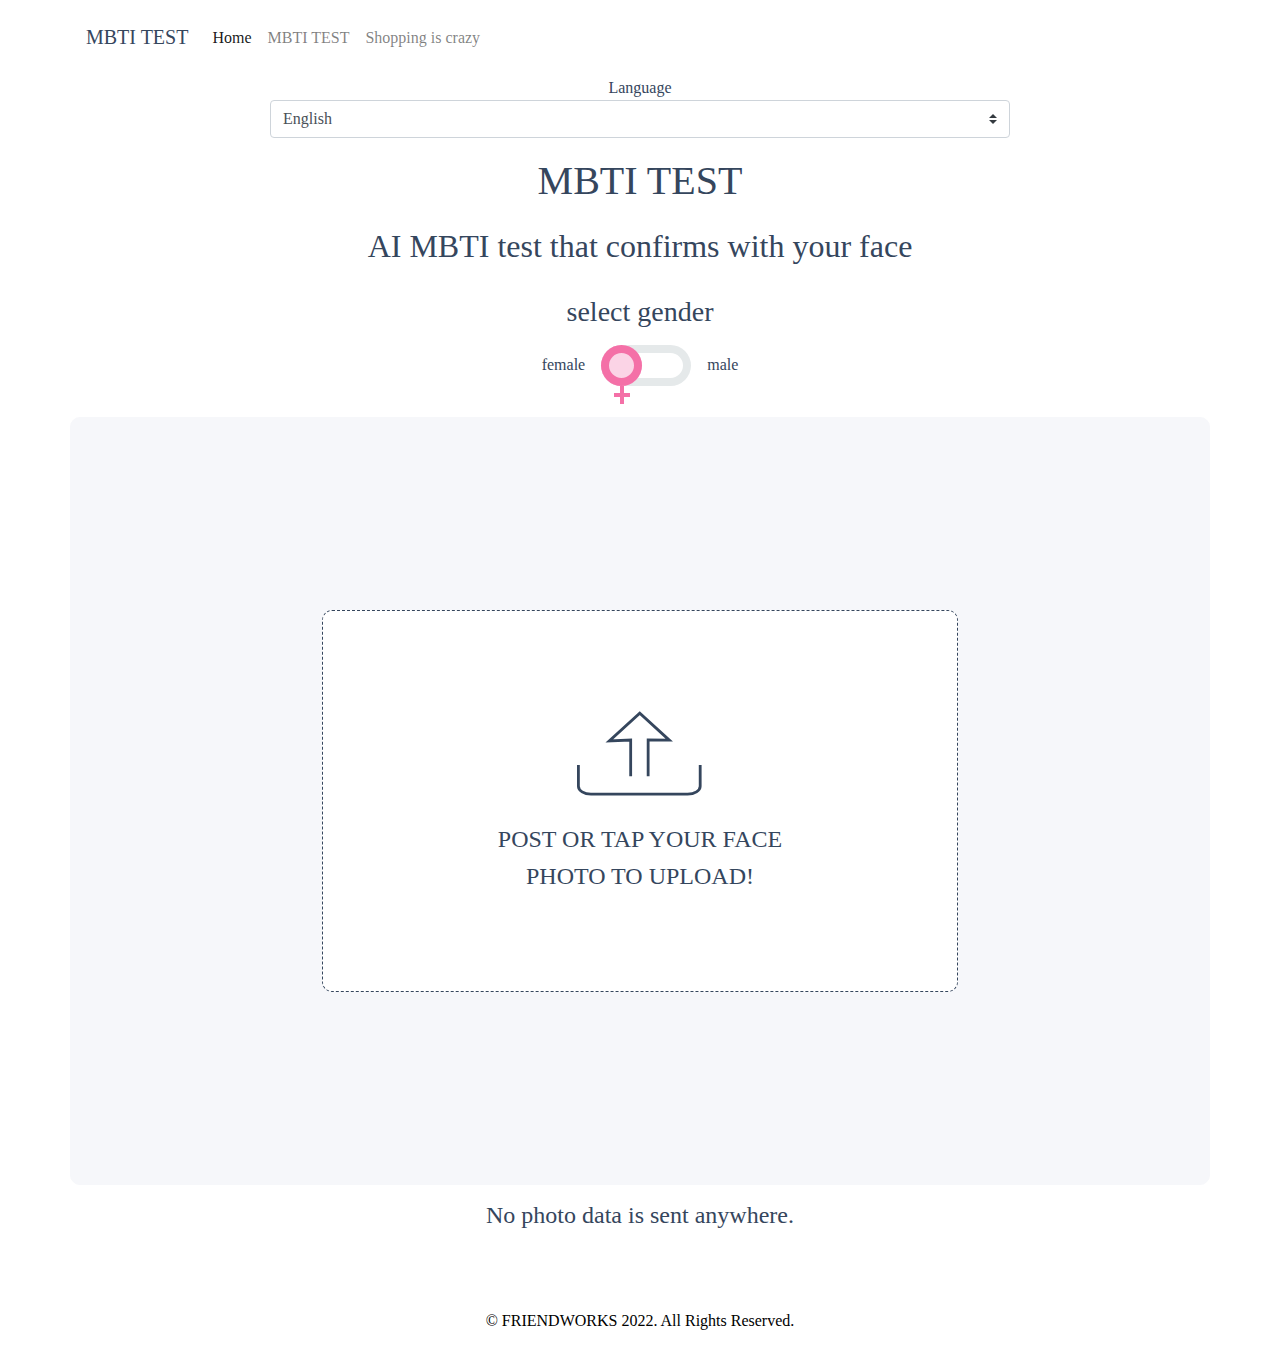
==== commit 89b1eee5: "es.. en4" ====
--- a/en/index.html
+++ b/en/index.html
@@ -139,8 +139,8 @@
         <section class="container d-flex flex-column justify-content-center align-items-center">
             <span class="select-language">Language</span>
             <select onchange="changeLanguage(this)" class="custom-select col-8">
+                <option value="en" lang="en">English</option>
                 <option value="ko" lang="ko">한국어</option>
-                <option value="en" lang="en">English</option>
                 <option value="es" lang="es">español</option>
                 <!-- <option value="ja" lang="ja">日本語</option>
                 <option value="zh" lang="zh">中文</option> -->
@@ -452,7 +452,7 @@
                         case 'ISTJ':
                             resultTitle = 'ISTJ : honest logician';
                             resultExplain =
-                                '♠Basic disposition: A realist type who thinks based on facts and does not have any doubts about actions or decisions. <br> ♣ Investment Propensity: A cautious and thrifty protector due to anxiety about the future, but stingy in investing for oneself';
+                                "♠Basic Disposition: A realist type who thinks based on facts and does not have any doubts about their actions or decisions <br> ♥Dating tendency: Never express my feelings <br> ♣ Investment Propensity: A cautious and thrifty protector due to anxiety about the future, but stingy in investing for oneself";
                             resultCeleb =
                                 'ISTJ Celebrities: Cha Tae-hyun, Lee Jang-won, Jeong Chan-woo (iKON), L (Infinite), Mark (GOT7)';
                             break;
@@ -473,7 +473,7 @@
                         case 'ESTJ':
                             resultTitle = 'ESTJ: Strict business manager';
                             resultExplain =
-                                '♠Basic tendency: A manager with unparalleled skills in managing things and people <br> ♥Dating tendency: A lover who says I love you on the first date is burdensome (he reads all the texts while he goes to the bathroom) <br> ♣ Investor Propensity: A cautious and thrifty protector due to anxiety about the future, but stingy in investing for oneself';
+                                "♠Basic disposition: A managerial type with outstanding skills that are unmatched in managing things or people <br> ♥ Dating tendency: A lover who says I love you on the first date is burdensome (you reads all phone message while partner going to the bathroom) <br> ♣ Investment Propensity: A cautious and thrifty protector due to anxiety about the future, but stingy in investing for oneself";
                             resultCeleb =
                                 'ESTJ Celebrities: Jimin (BTS), Gura Kim, Junsu Kim (JYJ), Junyeol Ryu, Yeowon (Pentagon), Dongmin Jang';
                             break;
@@ -571,7 +571,7 @@
                         case 'ISTJ':
                             resultTitle = 'ISTJ: Integrity and Integrity Logicalist';
                             resultExplain =
-                                "♠Basic Disposition: A realist type who thinks based on facts and does not have any doubts about their actions or decisions <br> ♥Dating tendency: Never express your feelings <br> ♣ Investment Propensity: A cautious and thrifty protector due to anxiety about the future, but stingy in investing for oneself";
+                                "♠Basic Disposition: A realist type who thinks based on facts and does not have any doubts about their actions or decisions <br> ♥Dating tendency: Never express my feelings <br> ♣ Investment Propensity: A cautious and thrifty protector due to anxiety about the future, but stingy in investing for oneself";
                             resultCeleb =
                                 'ISTJ Celebrities: Sunny (Girls Generation), Autumn (IVE), Bona, Lee Bo-young, Lee Seo-yeon, Lee Se-young';
                             break;
@@ -592,7 +592,7 @@
                         case 'ESTJ':
                             resultTitle = 'ESTJ: Strict Business Manager';
                             resultExplain =
-                                "♠Basic disposition: A managerial type with outstanding skills that are unmatched in managing things or people <br> ♥ Dating tendency: A lover who says I love you on the first date is burdensome (her partner reads all the texts while going to the bathroom) <br> ♣ Investment Propensity: A cautious and thrifty protector due to anxiety about the future, but stingy in investing for oneself";
+                                "♠Basic disposition: A managerial type with outstanding skills that are unmatched in managing things or people <br> ♥ Dating tendency: A lover who says I love you on the first date is burdensome (you reads all phone message while partner going to the bathroom) <br> ♣ Investment Propensity: A cautious and thrifty protector due to anxiety about the future, but stingy in investing for oneself";
                             resultCeleb =
                                 'ESTJ Celebrities: Song Eun-i, Cheetah, Han Ga-in, Han Chae-young, Nam Ji-hyun, So-hee (Alice)';
                             break;
